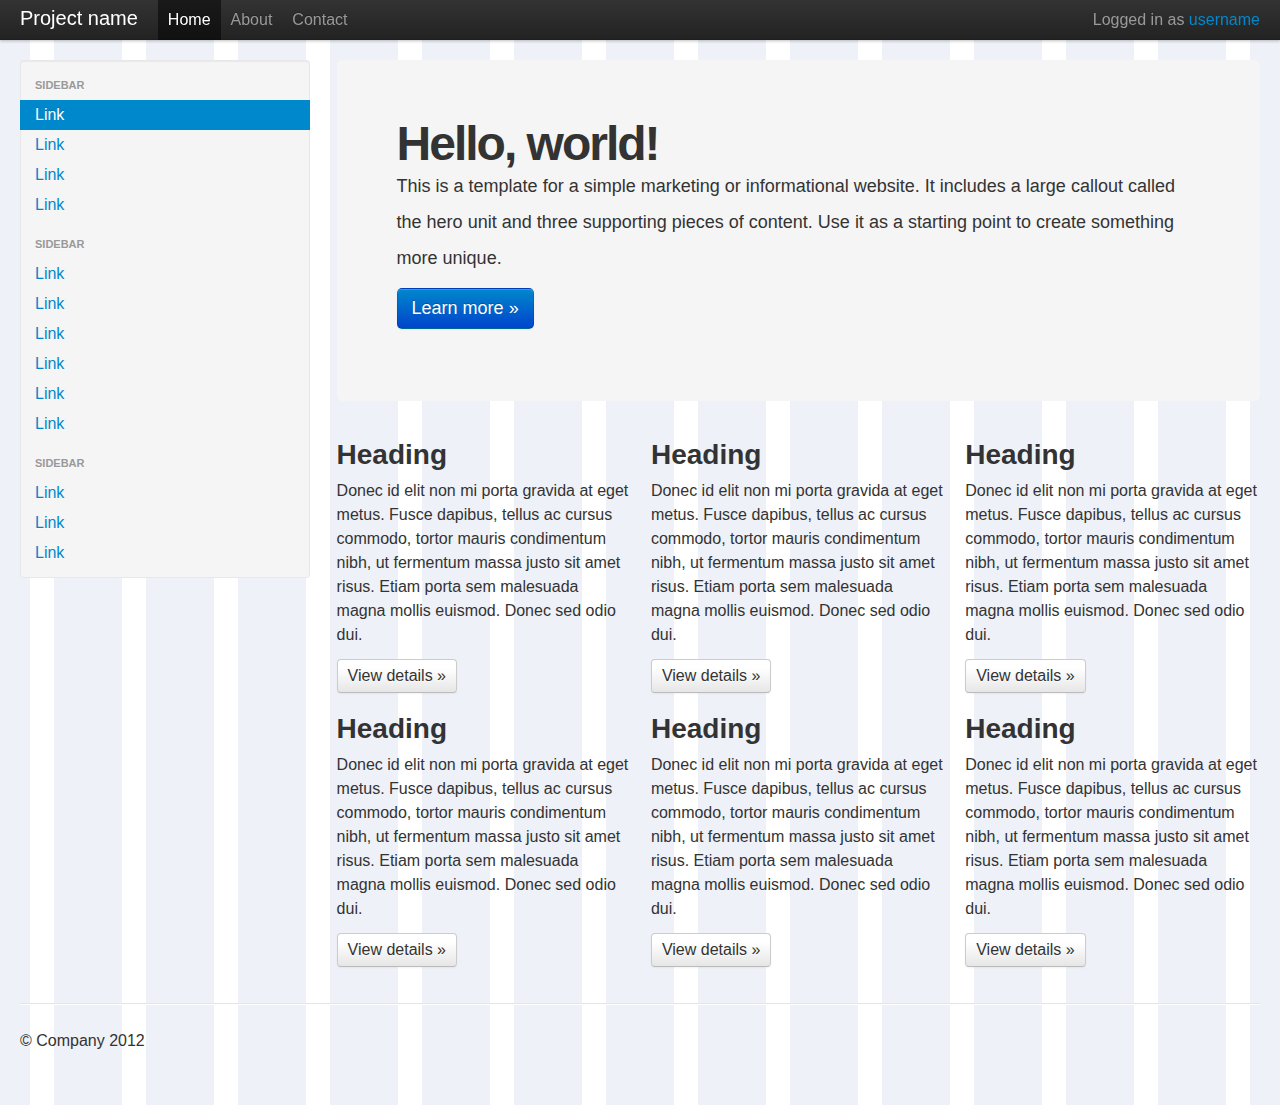
==== layouts/index.html @ b00d4aac "init" ====
<!doctype html>
<html lang="en">
  <head>
    <meta charset="utf-8">
    <title>New Project</title>
    <meta name="description" content="">
    <meta name="author" content="">

    <!--[if lt IE 9]><script src="http://html5shim.googlecode.com/svn/trunk/html5.js"></script><![endif]-->

    <meta name="HandheldFriendly" content="True">
    <meta name="MobileOptimized" content="320">
    <meta name="viewport" content="width=device-width, target-densitydpi=160dpi, initial-scale=1.0">

    <link rel="stylesheet" href="../assets/css/index.css">
    <link rel="stylesheet" media="print" href="css/print.css">

    <!-- For iPhone 4 -->
    <link rel="apple-touch-icon-precomposed" sizes="114x114" href="img/h/apple-touch-icon.png">
    <!-- For iPad 1-->
    <link rel="apple-touch-icon-precomposed" sizes="72x72" href="img/m/apple-touch-icon.png">
    <!-- For iPhone 3G, iPod Touch and Android -->
    <link rel="apple-touch-icon-precomposed" href="img/l/apple-touch-icon-precomposed.png">
    <!-- For Nokia -->
    <link rel="shortcut icon" href="img/l/apple-touch-icon.png">
    <!-- For everything else -->
    <link rel="shortcut icon" href="/favicon.ico">

    <!--iOS. Delete if not required -->
    <meta name="apple-mobile-web-app-capable" content="yes">
    <meta name="apple-mobile-web-app-status-bar-style" content="black-translucent">
    <link rel="apple-touch-startup-image" href="img/splash.png">

    <!--Microsoft. Delete if not required -->
    <meta http-equiv="cleartype" content="on">
    <meta http-equiv="X-UA-Compatible" content="IE=edge,chrome=1">
    <!--[if lt IE 7 ]><script src="//ajax.googleapis.com/ajax/libs/chrome-frame/1.0.2/CFInstall.min.js"></script><script>window.attachEvent("onload",function(){CFInstall.check({mode:"overlay"})})</script><![endif]-->

    <link rel="canonical" href="/">
  </head>

  <body>

    <div class="navbar navbar-fixed-top">
      <div class="navbar-inner">
        <div class="container-fluid">
          <a class="btn btn-navbar" data-toggle="collapse" data-target=".nav-collapse">
            <span class="icon-bar"></span>
            <span class="icon-bar"></span>
            <span class="icon-bar"></span>
          </a>
          <a class="brand" href="#">Project name</a>
          <div class="nav-collapse">
            <ul class="nav">
              <li class="active"><a href="#">Home</a></li>
              <li><a href="#about">About</a></li>
              <li><a href="#contact">Contact</a></li>
            </ul>
            <p class="navbar-text pull-right">Logged in as <a href="#">username</a></p>
          </div><!--/.nav-collapse -->
        </div>
      </div>
    </div>

    <div class="container-fluid">
      <div class="row-fluid">
        <div class="span3">
          <div class="well sidebar-nav">
            <ul class="nav nav-list">
              <li class="nav-header">Sidebar</li>
              <li class="active"><a href="#">Link</a></li>
              <li><a href="#">Link</a></li>
              <li><a href="#">Link</a></li>
              <li><a href="#">Link</a></li>
              <li class="nav-header">Sidebar</li>
              <li><a href="#">Link</a></li>
              <li><a href="#">Link</a></li>
              <li><a href="#">Link</a></li>
              <li><a href="#">Link</a></li>
              <li><a href="#">Link</a></li>
              <li><a href="#">Link</a></li>
              <li class="nav-header">Sidebar</li>
              <li><a href="#">Link</a></li>
              <li><a href="#">Link</a></li>
              <li><a href="#">Link</a></li>
            </ul>
          </div><!--/.well -->
        </div><!--/span-->
        <div class="span9">
          <div class="hero-unit">
            <h1>Hello, world!</h1>
            <p>This is a template for a simple marketing or informational website. It includes a large callout called the hero unit and three supporting pieces of content. Use it as a starting point to create something more unique.</p>
            <p><a class="btn btn-primary btn-large">Learn more &raquo;</a></p>
          </div>
          <div class="row-fluid">
            <div class="span4">
              <h2>Heading</h2>
              <p>Donec id elit non mi porta gravida at eget metus. Fusce dapibus, tellus ac cursus commodo, tortor mauris condimentum nibh, ut fermentum massa justo sit amet risus. Etiam porta sem malesuada magna mollis euismod. Donec sed odio dui. </p>
              <p><a class="btn" href="#">View details &raquo;</a></p>
            </div><!--/span-->
            <div class="span4">
              <h2>Heading</h2>
              <p>Donec id elit non mi porta gravida at eget metus. Fusce dapibus, tellus ac cursus commodo, tortor mauris condimentum nibh, ut fermentum massa justo sit amet risus. Etiam porta sem malesuada magna mollis euismod. Donec sed odio dui. </p>
              <p><a class="btn" href="#">View details &raquo;</a></p>
            </div><!--/span-->
            <div class="span4">
              <h2>Heading</h2>
              <p>Donec id elit non mi porta gravida at eget metus. Fusce dapibus, tellus ac cursus commodo, tortor mauris condimentum nibh, ut fermentum massa justo sit amet risus. Etiam porta sem malesuada magna mollis euismod. Donec sed odio dui. </p>
              <p><a class="btn" href="#">View details &raquo;</a></p>
            </div><!--/span-->
          </div><!--/row-->
          <div class="row-fluid">
            <div class="span4">
              <h2>Heading</h2>
              <p>Donec id elit non mi porta gravida at eget metus. Fusce dapibus, tellus ac cursus commodo, tortor mauris condimentum nibh, ut fermentum massa justo sit amet risus. Etiam porta sem malesuada magna mollis euismod. Donec sed odio dui. </p>
              <p><a class="btn" href="#">View details &raquo;</a></p>
            </div><!--/span-->
            <div class="span4">
              <h2>Heading</h2>
              <p>Donec id elit non mi porta gravida at eget metus. Fusce dapibus, tellus ac cursus commodo, tortor mauris condimentum nibh, ut fermentum massa justo sit amet risus. Etiam porta sem malesuada magna mollis euismod. Donec sed odio dui. </p>
              <p><a class="btn" href="#">View details &raquo;</a></p>
            </div><!--/span-->
            <div class="span4">
              <h2>Heading</h2>
              <p>Donec id elit non mi porta gravida at eget metus. Fusce dapibus, tellus ac cursus commodo, tortor mauris condimentum nibh, ut fermentum massa justo sit amet risus. Etiam porta sem malesuada magna mollis euismod. Donec sed odio dui. </p>
              <p><a class="btn" href="#">View details &raquo;</a></p>
            </div><!--/span-->
          </div><!--/row-->
        </div><!--/span-->
      </div><!--/row-->

      <hr>

      <footer>
        <p>&copy; Company 2012</p>
      </footer>

    </div><!--/.fluid-container-->


    <script src="../assets/js/bootstrap/jquery.js"></script>
    <script src="../assets/js/bootstrap/bootstrap-transition.js"></script>
    <script src="../assets/js/bootstrap/bootstrap-alert.js"></script>
    <script src="../assets/js/bootstrap/bootstrap-modal.js"></script>
    <script src="../assets/js/bootstrap/bootstrap-dropdown.js"></script>
    <script src="../assets/js/bootstrap/bootstrap-scrollspy.js"></script>
    <script src="../assets/js/bootstrap/bootstrap-tab.js"></script>
    <script src="../assets/js/bootstrap/bootstrap-tooltip.js"></script>
    <script src="../assets/js/bootstrap/bootstrap-popover.js"></script>
    <script src="../assets/js/bootstrap/bootstrap-button.js"></script>
    <script src="../assets/js/bootstrap/bootstrap-collapse.js"></script>
    <script src="../assets/js/bootstrap/bootstrap-carousel.js"></script>
    <script src="../assets/js/bootstrap/bootstrap-typeahead.js"></script>

    <script src="../assets/js/plugins.js"></script>
    <script src="../assets/js/script.js"></script>
    <script src="../assets/js/libs/mbp-helper.js"></script>

    <!--[if (lt IE 9) & (!IEMobile)]>
    <script src="../assets/js/libs/imgsizer.js"></script>
    <![endif]-->

    <script>
      // iOS scale bug fix
      MBP.scaleFix();
    </script>

  </body>
</html>
---- assets/css/index.css ----
html,body,div,span,applet,object,iframe,h1,h2,h3,h4,h5,h6,p,blockquote,pre,a,abbr,acronym,address,big,cite,code,del,dfn,em,img,ins,kbd,q,s,samp,small,strike,strong,sub,sup,tt,var,dl,dt,dd,ol,ul,li,fieldset,form,label,legend,table,caption,tbody,tfoot,thead,tr,th,td{margin:0;padding:0;border:0;outline:0;font-weight:inherit;font-style:inherit;font-family:inherit;font-size:100%;vertical-align:baseline}
body{line-height:1;color:#000;background:#fff}
ol,ul{list-style:none}
table{border-collapse:separate;border-spacing:0;vertical-align:middle}
caption,th,td{text-align:left;font-weight:normal;vertical-align:middle}
a img{border:none}
article,aside,canvas,details,figcaption,figure,footer,header,hgroup,menu,nav,section,summary{margin:0;padding:0;border:0;outline:0;display:block}
span.amp{font-family:Baskerville,Palatino,"Book Antiqua",serif;font-style:italic}
.error::-webkit-input-placeholder{color:#f00}
.error:-moz-placeholder{color:#f00}
body{margin:0;font-family:"Helvetica Neue",Helvetica,Arial,sans-serif;font-size:16px;line-height:24px;color:#333;background-color:#fff}
a{color:#08c;text-decoration:none}
a:hover{color:#0074ad;text-decoration:underline}
.row{margin-left:-20px;zoom:1}
.row:before,.row:after{content:"";display:table}
.row:after{clear:both}
[class*="span"]{float:left;margin-left:20px}
.span1{width:60px}
.span2{width:140px}
.span3{width:220px}
.span4{width:300px}
.span5{width:380px}
.span6{width:460px}
.span7{width:540px}
.span8{width:620px}
.span9{width:700px}
.span10{width:780px}
.span11{width:860px}
.span12,.container{width:940px}
.offset1{margin-left:100px}
.offset2{margin-left:180px}
.offset3{margin-left:260px}
.offset4{margin-left:340px}
.offset5{margin-left:420px}
.offset6{margin-left:500px}
.offset7{margin-left:580px}
.offset8{margin-left:660px}
.offset9{margin-left:740px}
.offset10{margin-left:820px}
.offset11{margin-left:900px}
.row-fluid{width:100%;zoom:1;}
.row-fluid:before,.row-fluid:after{content:"";display:table}
.row-fluid:after{clear:both}
.row-fluid > [class*="span"]{float:left;margin-left:2.127659574%}
.row-fluid > [class*="span"]:first-child{margin-left:0}
.row-fluid .span1{width:6.382978723%}
.row-fluid .span2{width:14.89361702%}
.row-fluid .span3{width:23.404255317%}
.row-fluid .span4{width:31.914893614%}
.row-fluid .span5{width:40.425531911%}
.row-fluid .span6{width:48.93617020799999%}
.row-fluid .span7{width:57.446808505%}
.row-fluid .span8{width:65.95744680199999%}
.row-fluid .span9{width:74.468085099%}
.row-fluid .span10{width:82.97872339599999%}
.row-fluid .span11{width:91.489361693%}
.row-fluid .span12{width:99.99999998999999%}
.container{width:940px;margin-left:auto;margin-right:auto;zoom:1}
.container:before,.container:after{content:"";display:table}
.container:after{clear:both}
.container-fluid{padding-left:20px;padding-right:20px;zoom:1}
.container-fluid:before,.container-fluid:after{content:"";display:table}
.container-fluid:after{clear:both}
p{margin:0 0 12px;font-family:"Helvetica Neue",Helvetica,Arial,sans-serif;font-size:16px;line-height:24px;}
p small{font-size:14px;color:#999}
.lead{margin-bottom:24px;font-size:20px;font-weight:200;line-height:36px}
h1,h2,h3,h4,h5,h6{font-weight:bold;color:#333;text-rendering:optimizelegibility;}
h1 small,h2 small,h3 small,h4 small,h5 small,h6 small{font-weight:normal;color:#999}
h1{font-size:2em;line-height:48px;}
h1 small{font-size:1.75em}
h2{font-size:1.75em;line-height:48px;}
h2 small{font-size:1.5em}
h3{line-height:36px;font-size:1.5em;}
h3 small{font-size:1.25em}
h4,h5,h6{line-height:24px}
h4{font-size:1.25em;}
h4 small{font-size:1em}
h5{font-size:1em}
h6{font-size:.75em;color:#999;text-transform:uppercase}
.page-header{padding-bottom:23px;margin:24px 0;border-bottom:1px solid #eee}
.page-header h1{line-height:1}
ul,ol{padding:0;margin:0 0 24px/2 25px}
ul ul,ul ol,ol ol,ol ul{margin-bottom:0}
ul{list-style:disc}
ol{list-style:decimal}
li{line-height:24px}
ul.unstyled{margin-left:0;list-style:none}
dl{margin-bottom:24px}
dt,dd{line-height:24px}
dt{font-weight:bold}
dd{margin-left:24px/2}
hr{margin:24px 0;border:0;border-top:1px solid #e5e5e5;border-bottom:1px solid #fff}
strong{font-weight:bold}
em{font-style:italic}
.muted{color:#999}
abbr{font-size:90%;text-transform:uppercase;border-bottom:1px dotted #ddd;cursor:help}
blockquote{padding:0 0 0 15px;margin:0 0 24px;border-left:5px solid #eee;}
blockquote p{margin-bottom:0;font-size:16px;font-weight:300;line-height:30px}
blockquote small{display:block;line-height:24px;color:#999;}
blockquote small:before{content:'\2014 \00A0'}
blockquote.pull-right{float:right;padding-left:0;padding-right:15px;border-left:0;border-right:5px solid #eee;}
blockquote.pull-right p,blockquote.pull-right small{text-align:right}
q:before,q:after,blockquote:before,blockquote:after{content:""}
address{display:block;margin-bottom:24px;line-height:24px;font-style:normal}
small{font-size:100%}
cite{font-style:normal}
code,pre{padding:0 3px 2px;font-family:monospace;font-size:15px;color:#333;-webkit-border-radius:3px;-moz-border-radius:3px;border-radius:3px}
code{padding:3px 4px;color:#d14;background-color:#f7f7f9;border:1px solid #e1e1e8}
pre{display:block;padding:23px/2;margin:0 0 24px/2;font-size:12px;line-height:24px;background-color:#f5f5f5;border:1px solid #ccc;border:1px solid rgba(0,0,0,0.15);-webkit-border-radius:4px;-moz-border-radius:4px;border-radius:4px;white-space:pre;white-space:pre-wrap;word-break:break-all;}
pre.prettyprint{margin-bottom:24px}
pre code{padding:0;background-color:transparent}
form{margin:0 0 24px}
fieldset{padding:0;margin:0;border:0}
legend{display:block;width:100%;padding:0;margin-bottom:36px;font-size:24px;line-height:48px;color:#333;border:0;border-bottom:1px solid #eee}
label{display:block;margin-bottom:5px;color:#333}
input,textarea,select,.uneditable-input{display:inline-block;width:210px;height:24px;padding:4px;margin-bottom:9px;font-size:16px;line-height:24px;color:#555;border:1px solid #ccc;-webkit-border-radius:3px;-moz-border-radius:3px;border-radius:3px}
.uneditable-textarea{width:auto;height:auto}
label input,label textarea,label select{display:block}
input[type="image"],input[type="checkbox"],input[type="radio"]{width:auto;height:auto;padding:0;margin:3px 0;*margin-top:0;line-height:normal;border:0;cursor:pointer;-webkit-border-radius:0;-moz-border-radius:0;border-radius:0}
input[type="file"]{padding:initial;line-height:initial;border:initial;background-color:#fff;background-color:initial;-webkit-box-shadow:none;-moz-box-shadow:none;box-shadow:none}
input[type="button"],input[type="reset"],input[type="submit"]{width:auto;height:auto}
select,input[type="file"]{height:28px;*margin-top:4px;line-height:28px}
select{width:220px;background-color:#fff}
select[multiple],select[size]{height:auto}
input[type="image"]{-webkit-box-shadow:none;-moz-box-shadow:none;box-shadow:none}
textarea{height:auto}
input[type="hidden"]{display:none}
.radio,.checkbox{padding-left:18px}
.radio input[type="radio"],.checkbox input[type="checkbox"]{float:left;margin-left:-18px}
.controls > .radio:first-child,.controls > .checkbox:first-child{padding-top:5px}
.radio.inline,.checkbox.inline{display:inline-block;margin-bottom:0;vertical-align:middle}
.radio.inline + .radio.inline,.checkbox.inline + .checkbox.inline{margin-left:10px}
.controls > .radio.inline:first-child,.controls > .checkbox.inline:first-child{padding-top:0}
input,textarea{-webkit-box-shadow:inset 0 1px 1px rgba(0,0,0,0.07);-moz-box-shadow:inset 0 1px 1px rgba(0,0,0,0.07);box-shadow:inset 0 1px 1px rgba(0,0,0,0.07);-webkit-transition:border linear .2s,box-shadow linear .2s;-moz-transition:border linear .2s,box-shadow linear .2s;transition:border linear .2s,box-shadow linear .2s}
input:focus,textarea:focus{border-color:rgba(82,168,236,0.80);-webkit-box-shadow:inset 0 1px 1px rgba(0,0,0,0.07),0 0 8px rgba(82,168,236,0.60);-moz-box-shadow:inset 0 1px 1px rgba(0,0,0,0.07),0 0 8px rgba(82,168,236,0.60);box-shadow:inset 0 1px 1px rgba(0,0,0,0.07),0 0 8px rgba(82,168,236,0.60);outline:0;outline:thin dotted 9;}
input[type="file"]:focus,input[type="checkbox"]:focus,select:focus{-webkit-box-shadow:none;-moz-box-shadow:none;box-shadow:none;outline:thin dotted;outline:5px auto -webkit-focus-ring-color;outline-offset:-2px}
.input-mini{width:60px}
.input-small{width:90px}
.input-medium{width:150px}
.input-large{width:210px}
.input-xlarge{width:270px}
.input-xxlarge{width:530px}
input[class*="span"],select[class*="span"],textarea[class*="span"],.uneditable-input{float:none;margin-left:0}
input.span1,textarea.span1,.uneditable-input.span1{width:50px}
input.span2,textarea.span2,.uneditable-input.span2{width:130px}
input.span3,textarea.span3,.uneditable-input.span3{width:210px}
input.span4,textarea.span4,.uneditable-input.span4{width:290px}
input.span5,textarea.span5,.uneditable-input.span5{width:370px}
input.span6,textarea.span6,.uneditable-input.span6{width:450px}
input.span7,textarea.span7,.uneditable-input.span7{width:530px}
input.span8,textarea.span8,.uneditable-input.span8{width:610px}
input.span9,textarea.span9,.uneditable-input.span9{width:690px}
input.span10,textarea.span10,.uneditable-input.span10{width:770px}
input.span11,textarea.span11,.uneditable-input.span11{width:850px}
input.span12,textarea.span12,.uneditable-input.span12{width:930px}
input[disabled],select[disabled],textarea[disabled],input[readonly],select[readonly],textarea[readonly]{background-color:#f5f5f5;border-color:#ddd;cursor:not-allowed}
.control-group.warning > label,.control-group.warning .help-block,.control-group.warning .help-inline{color:#c09853}
.control-group.warning input,.control-group.warning select,.control-group.warning textarea{color:#c09853;border-color:#c09853;}
.control-group.warning input:focus,.control-group.warning select:focus,.control-group.warning textarea:focus{border-color:#b58b42;-webkit-box-shadow:0 0 6px #cdad75;-moz-box-shadow:0 0 6px #cdad75;box-shadow:0 0 6px #cdad75}
.control-group.warning .input-prepend .add-on,.control-group.warning .input-append .add-on{color:#c09853;background-color:#fcf8e3;border-color:#c09853}
.control-group.error > label,.control-group.error .help-block,.control-group.error .help-inline{color:#b94a48}
.control-group.error input,.control-group.error select,.control-group.error textarea{color:#b94a48;border-color:#b94a48;}
.control-group.error input:focus,.control-group.error select:focus,.control-group.error textarea:focus{border-color:#a74240;-webkit-box-shadow:0 0 6px #c76e6d;-moz-box-shadow:0 0 6px #c76e6d;box-shadow:0 0 6px #c76e6d}
.control-group.error .input-prepend .add-on,.control-group.error .input-append .add-on{color:#b94a48;background-color:#f2dede;border-color:#b94a48}
.control-group.success > label,.control-group.success .help-block,.control-group.success .help-inline{color:#468847}
.control-group.success input,.control-group.success select,.control-group.success textarea{color:#468847;border-color:#468847;}
.control-group.success input:focus,.control-group.success select:focus,.control-group.success textarea:focus{border-color:#3f7a40;-webkit-box-shadow:0 0 6px #5eac60;-moz-box-shadow:0 0 6px #5eac60;box-shadow:0 0 6px #5eac60}
.control-group.success .input-prepend .add-on,.control-group.success .input-append .add-on{color:#468847;background-color:#dff0d8;border-color:#468847}
input:focus:required:invalid,textarea:focus:required:invalid,select:focus:required:invalid{color:#b94a48;border-color:#ee5f5b;}
input:focus:required:invalid:focus,textarea:focus:required:invalid:focus,select:focus:required:invalid:focus{border-color:#eb423d;-webkit-box-shadow:0 0 6px #f17f7c;-moz-box-shadow:0 0 6px #f17f7c;box-shadow:0 0 6px #f17f7c}
.form-actions{padding:23px 20px 24px;margin-top:24px;margin-bottom:24px;background-color:#f5f5f5;border-top:1px solid #ddd}
.uneditable-input{display:block;background-color:#fff;border-color:#eee;-webkit-box-shadow:inset 0 1px 2px rgba(0,0,0,0.03);-moz-box-shadow:inset 0 1px 2px rgba(0,0,0,0.03);box-shadow:inset 0 1px 2px rgba(0,0,0,0.03);cursor:not-allowed}
:-moz-placeholder{color:#999}
::-webkit-input-placeholder{color:#999}
.help-block{margin-top:5px;margin-bottom:0;color:#999}
.help-inline{display:inline-block;*display:inline;*zoom:1;margin-bottom:9px;vertical-align:middle;padding-left:5px}
.input-prepend,.input-append{margin-bottom:5px;zoom:1;}
.input-prepend:before,.input-append:before,.input-prepend:after,.input-append:after{content:"";display:table}
.input-prepend:after,.input-append:after{clear:both}
.input-prepend input,.input-append input,.input-prepend .uneditable-input,.input-append .uneditable-input{-webkit-border-radius:0 3px 3px 0;-moz-border-radius:0 3px 3px 0;border-radius:0 3px 3px 0;}
.input-prepend input:focus,.input-append input:focus,.input-prepend .uneditable-input:focus,.input-append .uneditable-input:focus{position:relative;z-index:2}
.input-prepend .uneditable-input,.input-append .uneditable-input{border-left-color:#ccc}
.input-prepend .add-on,.input-append .add-on{float:left;display:block;width:auto;min-width:16px;height:24px;margin-right:-1px;padding:4px 5px;font-weight:normal;line-height:24px;color:#999;text-align:center;text-shadow:0 1px 0 #fff;background-color:#f5f5f5;border:1px solid #ccc;-webkit-border-radius:3px 0 0 3px;-moz-border-radius:3px 0 0 3px;border-radius:3px 0 0 3px}
.input-prepend .active,.input-append .active{background-color:#a9dba9;border-color:#46a546}
.input-prepend .add-on{*margin-top:1px;}
.input-append input,.input-append .uneditable-input{float:left;-webkit-border-radius:3px 0 0 3px;-moz-border-radius:3px 0 0 3px;border-radius:3px 0 0 3px}
.input-append .uneditable-input{border-right-color:#ccc}
.input-append .add-on{margin-right:0;margin-left:-1px;-webkit-border-radius:0 3px 3px 0;-moz-border-radius:0 3px 3px 0;border-radius:0 3px 3px 0}
.input-append input:first-child{*margin-left:-160px;}
.input-append input:first-child+.add-on{*margin-left:-21px}
.search-query{padding-left:14px;padding-right:14px;margin-bottom:0;-webkit-border-radius:14px;-moz-border-radius:14px;border-radius:14px}
.form-search input,.form-inline input,.form-horizontal input,.form-search textarea,.form-inline textarea,.form-horizontal textarea,.form-search select,.form-inline select,.form-horizontal select,.form-search .help-inline,.form-inline .help-inline,.form-horizontal .help-inline,.form-search .uneditable-input,.form-inline .uneditable-input,.form-horizontal .uneditable-input{display:inline-block;margin-bottom:0}
.form-search label,.form-inline label,.form-search .input-append,.form-inline .input-append,.form-search .input-prepend,.form-inline .input-prepend{display:inline-block}
.form-search .input-append .add-on,.form-inline .input-prepend .add-on,.form-search .input-append .add-on,.form-inline .input-prepend .add-on{vertical-align:middle}
.control-group{margin-bottom:24px/2}
.form-horizontal legend + .control-group{margin-top:24px;-webkit-margin-top-collapse:separate}
.form-horizontal .control-group{margin-bottom:24px;zoom:1}
.form-horizontal .control-group:before,.form-horizontal .control-group:after{content:"";display:table}
.form-horizontal .control-group:after{clear:both}
.form-horizontal .control-group > label{float:left;width:140px;padding-top:5px;text-align:right}
.form-horizontal .controls{margin-left:160px}
.form-horizontal .form-actions{padding-left:160px}
table{max-width:100%;border-collapse:collapse;border-spacing:0}
.table{width:100%;margin-bottom:24px;}
.table th,.table td{padding:8px;line-height:24px;text-align:left;border-top:1px solid #ddd}
.table th{font-weight:bold;vertical-align:bottom}
.table td{vertical-align:top}
.table thead:first-child tr th,.table thead:first-child tr td{border-top:0}
.table tbody + tbody{border-top:2px solid #ddd}
.table-condensed th,.table-condensed td{padding:4px 5px}
.table-bordered{border:1px solid #ddd;border-collapse:separate;*border-collapse:collapsed;-webkit-border-radius:4px;-moz-border-radius:4px;border-radius:4px;}
.table-bordered th + th,.table-bordered td + td,.table-bordered th + td,.table-bordered td + th{border-left:1px solid #ddd}
.table-bordered thead:first-child tr:first-child th,.table-bordered tbody:first-child tr:first-child th,.table-bordered tbody:first-child tr:first-child td{border-top:0}
.table-bordered thead:first-child tr:first-child th:first-child,.table-bordered tbody:first-child tr:first-child td:first-child{-webkit-border-radius:4px 0 0 0;-moz-border-radius:4px 0 0 0;border-radius:4px 0 0 0}
.table-bordered thead:first-child tr:first-child th:last-child,.table-bordered tbody:first-child tr:first-child td:last-child{-webkit-border-radius:0 4px 0 0;-moz-border-radius:0 4px 0 0;border-radius:0 4px 0 0}
.table-bordered thead:last-child tr:last-child th:first-child,.table-bordered tbody:last-child tr:last-child td:first-child{-webkit-border-radius:0 0 0 4px;-moz-border-radius:0 0 0 4px;border-radius:0 0 0 4px}
.table-bordered thead:last-child tr:last-child th:last-child,.table-bordered tbody:last-child tr:last-child td:last-child{-webkit-border-radius:0 0 4px 0;-moz-border-radius:0 0 4px 0;border-radius:0 0 4px 0}
.table-striped tbody tr:nth-child(odd) td,.table-striped tbody tr:nth-child(odd) th{background-color:#f9f9f9}
table .span1{float:none;width:44px;margin-left:0}
table .span2{float:none;width:124px;margin-left:0}
table .span3{float:none;width:204px;margin-left:0}
table .span4{float:none;width:284px;margin-left:0}
table .span5{float:none;width:364px;margin-left:0}
table .span6{float:none;width:444px;margin-left:0}
table .span7{float:none;width:524px;margin-left:0}
table .span8{float:none;width:604px;margin-left:0}
table .span9{float:none;width:684px;margin-left:0}
table .span10{float:none;width:764px;margin-left:0}
table .span11{float:none;width:844px;margin-left:0}
table .span12{float:none;width:924px;margin-left:0}
[class^="icon-"]{display:inline-block;width:14px;height:14px;vertical-align:text-top;background-image:url("../img/glyphicons-halflings.png");background-position:14px 14px;background-repeat:no-repeat;*margin-right:.3em;}
[class^="icon-"]:last-child{*margin-left:0}
.icon-white{background-image:url("../img/glyphicons-halflings-white.png")}
.icon-glass{background-position:0 0}
.icon-music{background-position:-24px 0}
.icon-search{background-position:-48px 0}
.icon-envelope{background-position:-72px 0}
.icon-heart{background-position:-96px 0}
.icon-star{background-position:-120px 0}
.icon-star-empty{background-position:-144px 0}
.icon-user{background-position:-168px 0}
.icon-film{background-position:-192px 0}
.icon-th-large{background-position:-216px 0}
.icon-th{background-position:-240px 0}
.icon-th-list{background-position:-264px 0}
.icon-ok{background-position:-288px 0}
.icon-remove{background-position:-312px 0}
.icon-zoom-in{background-position:-336px 0}
.icon-zoom-out{background-position:-360px 0}
.icon-off{background-position:-384px 0}
.icon-signal{background-position:-408px 0}
.icon-cog{background-position:-432px 0}
.icon-trash{background-position:-456px 0}
.icon-home{background-position:0 -24px}
.icon-file{background-position:-24px -24px}
.icon-time{background-position:-48px -24px}
.icon-road{background-position:-72px -24px}
.icon-download-alt{background-position:-96px -24px}
.icon-download{background-position:-120px -24px}
.icon-upload{background-position:-144px -24px}
.icon-inbox{background-position:-168px -24px}
.icon-play-circle{background-position:-192px -24px}
.icon-repeat{background-position:-216px -24px}
.icon-refresh{background-position:-240px -24px}
.icon-list-alt{background-position:-264px -24px}
.icon-lock{background-position:-287px -24px}
.icon-flag{background-position:-312px -24px}
.icon-headphones{background-position:-336px -24px}
.icon-volume-off{background-position:-360px -24px}
.icon-volume-down{background-position:-384px -24px}
.icon-volume-up{background-position:-408px -24px}
.icon-qrcode{background-position:-432px -24px}
.icon-barcode{background-position:-456px -24px}
.icon-tag{background-position:0 -48px}
.icon-tags{background-position:-25px -48px}
.icon-book{background-position:-48px -48px}
.icon-bookmark{background-position:-72px -48px}
.icon-print{background-position:-96px -48px}
.icon-camera{background-position:-120px -48px}
.icon-font{background-position:-144px -48px}
.icon-bold{background-position:-167px -48px}
.icon-italic{background-position:-192px -48px}
.icon-text-height{background-position:-216px -48px}
.icon-text-width{background-position:-240px -48px}
.icon-align-left{background-position:-264px -48px}
.icon-align-center{background-position:-288px -48px}
.icon-align-right{background-position:-312px -48px}
.icon-align-justify{background-position:-336px -48px}
.icon-list{background-position:-360px -48px}
.icon-indent-left{background-position:-384px -48px}
.icon-indent-right{background-position:-408px -48px}
.icon-facetime-video{background-position:-432px -48px}
.icon-picture{background-position:-456px -48px}
.icon-pencil{background-position:0 -72px}
.icon-map-marker{background-position:-24px -72px}
.icon-adjust{background-position:-48px -72px}
.icon-tint{background-position:-72px -72px}
.icon-edit{background-position:-96px -72px}
.icon-share{background-position:-120px -72px}
.icon-check{background-position:-144px -72px}
.icon-move{background-position:-168px -72px}
.icon-step-backward{background-position:-192px -72px}
.icon-fast-backward{background-position:-216px -72px}
.icon-backward{background-position:-240px -72px}
.icon-play{background-position:-264px -72px}
.icon-pause{background-position:-288px -72px}
.icon-stop{background-position:-312px -72px}
.icon-forward{background-position:-336px -72px}
.icon-fast-forward{background-position:-360px -72px}
.icon-step-forward{background-position:-384px -72px}
.icon-eject{background-position:-408px -72px}
.icon-chevron-left{background-position:-432px -72px}
.icon-chevron-right{background-position:-456px -72px}
.icon-plus-sign{background-position:0 -96px}
.icon-minus-sign{background-position:-24px -96px}
.icon-remove-sign{background-position:-48px -96px}
.icon-ok-sign{background-position:-72px -96px}
.icon-question-sign{background-position:-96px -96px}
.icon-info-sign{background-position:-120px -96px}
.icon-screenshot{background-position:-144px -96px}
.icon-remove-circle{background-position:-168px -96px}
.icon-ok-circle{background-position:-192px -96px}
.icon-ban-circle{background-position:-216px -96px}
.icon-arrow-left{background-position:-240px -96px}
.icon-arrow-right{background-position:-264px -96px}
.icon-arrow-up{background-position:-289px -96px}
.icon-arrow-down{background-position:-312px -96px}
.icon-share-alt{background-position:-336px -96px}
.icon-resize-full{background-position:-360px -96px}
.icon-resize-small{background-position:-384px -96px}
.icon-plus{background-position:-408px -96px}
.icon-minus{background-position:-433px -96px}
.icon-asterisk{background-position:-456px -96px}
.icon-exclamation-sign{background-position:0 -120px}
.icon-gift{background-position:-24px -120px}
.icon-leaf{background-position:-48px -120px}
.icon-fire{background-position:-72px -120px}
.icon-eye-open{background-position:-96px -120px}
.icon-eye-close{background-position:-120px -120px}
.icon-warning-sign{background-position:-144px -120px}
.icon-plane{background-position:-168px -120px}
.icon-calendar{background-position:-192px -120px}
.icon-random{background-position:-216px -120px}
.icon-comment{background-position:-240px -120px}
.icon-magnet{background-position:-264px -120px}
.icon-chevron-up{background-position:-288px -120px}
.icon-chevron-down{background-position:-313px -119px}
.icon-retweet{background-position:-336px -120px}
.icon-shopping-cart{background-position:-360px -120px}
.icon-folder-close{background-position:-384px -120px}
.icon-folder-open{background-position:-408px -120px}
.icon-resize-vertical{background-position:-432px -119px}
.icon-resize-horizontal{background-position:-456px -118px}
.dropdown{position:relative}
.dropdown-toggle{*margin-bottom:-3px}
.dropdown-toggle:active,.open .dropdown-toggle{outline:0}
.caret{display:inline-block;width:0;height:0;text-indent:-99999px;*text-indent:0;vertical-align:top;border-left:4px solid transparent;border-right:4px solid transparent;border-top:4px solid #000;opacity:.3;filter:progid:DXImageTransform.Microsoft.Alpha(Opacity=30);content:"\2193"}
.dropdown .caret{margin-top:8px;margin-left:2px}
.dropdown:hover .caret,.open.dropdown .caret{opacity:1;filter:progid:DXImageTransform.Microsoft.Alpha(Opacity=100)}
.dropdown-menu{position:absolute;top:100%;left:0;z-index:1000;float:left;display:none;min-width:160px;max-width:220px;_width:160px;padding:4px 0;margin:0;list-style:none;background-color:#fff;border-color:#ccc;border-color:rgba(0,0,0,0.20);border-style:solid;border-width:1px;-webkit-border-radius:0 0 5px 5px;-moz-border-radius:0 0 5px 5px;border-radius:0 0 5px 5px;-webkit-box-shadow:0 5px 10px rgba(0,0,0,0.20);-moz-box-shadow:0 5px 10px rgba(0,0,0,0.20);box-shadow:0 5px 10px rgba(0,0,0,0.20);-webkit-background-clip:padding-box;-moz-background-clip:padding;background-clip:padding-box;*border-right-width:2px;*border-bottom-width:2px;}
.dropdown-menu.bottom-up{top:auto;bottom:100%;margin-bottom:2px}
.dropdown-menu .divider{height:1px;margin:5px 1px;overflow:hidden;background-color:#e5e5e5;border-bottom:1px solid #fff;*width:100%;*margin:-5px 0 5px}
.dropdown-menu a{display:block;padding:3px 15px;clear:both;font-weight:normal;line-height:18px;color:#555;white-space:nowrap}
.dropdown-menu li > a:hover,.dropdown-menu .active > a,.dropdown-menu .active > a:hover{color:#fff;text-decoration:none;background-color:#08c}
.dropdown.open{*z-index:1000;}
.dropdown.open .dropdown-toggle{color:#fff;background:#ccc;background:rgba(0,0,0,0.30)}
.dropdown.open .dropdown-menu{display:block}
.typeahead{margin-top:2px;-webkit-border-radius:4px;-moz-border-radius:4px;border-radius:4px}
.well{min-height:20px;padding:19px;margin-bottom:20px;background-color:#f5f5f5;border:1px solid #eee;border:1px solid rgba(0,0,0,0.05);-webkit-border-radius:4px;-moz-border-radius:4px;border-radius:4px;-webkit-box-shadow:inset 0 1px 1px rgba(0,0,0,0.05);-moz-box-shadow:inset 0 1px 1px rgba(0,0,0,0.05);box-shadow:inset 0 1px 1px rgba(0,0,0,0.05);}
.well blockquote{border-color:#ddd;border-color:rgba(0,0,0,0.15)}
.fade{-webkit-transition:opacity .15s linear;-moz-transition:opacity .15s linear;transition:opacity .15s linear;opacity:0;filter:progid:DXImageTransform.Microsoft.Alpha(Opacity=0);}
.fade.in{opacity:1;filter:progid:DXImageTransform.Microsoft.Alpha(Opacity=100)}
.collapse{-webkit-transition:height .35s ease;-moz-transition:height .35s ease;transition:height .35s ease;position:relative;overflow:hidden;height:0;}
.collapse.in{height:auto}
.close{float:right;font-size:20px;font-weight:bold;line-height:24px;color:#000;text-shadow:0 1px 0 #fff;opacity:.2;filter:progid:DXImageTransform.Microsoft.Alpha(Opacity=20);}
.close:hover{color:#000;text-decoration:none;opacity:.4;filter:progid:DXImageTransform.Microsoft.Alpha(Opacity=40);cursor:pointer}
.btn{display:inline-block;padding:4px 10px 4px;font-size:16px;line-height:24px;color:#333;text-align:center;text-shadow:0 1px 1px rgba(255,255,255,0.75);background:-webkit-gradient(linear, left top, left bottom, color-stop(0, #fff), color-stop(0.25, #fff), color-stop(1, #e6e6e6));background:-webkit-linear-gradient(top, #fff 0%, #fff 25%, #e6e6e6 100%);background:-moz-linear-gradient(top, #fff 0%, #fff 25%, #e6e6e6 100%);background:linear-gradient(top, #fff 0%, #fff 25%, #e6e6e6 100%);border:1px solid #ccc;border-bottom-color:#bbb;-webkit-border-radius:4px;-moz-border-radius:4px;border-radius:4px;-webkit-box-shadow:inset 0 1px 0 rgba(255,255,255,0.20),0 1px 2px rgba(0,0,0,0.05);-moz-box-shadow:inset 0 1px 0 rgba(255,255,255,0.20),0 1px 2px rgba(0,0,0,0.05);box-shadow:inset 0 1px 0 rgba(255,255,255,0.20),0 1px 2px rgba(0,0,0,0.05);cursor:pointer;*margin-left:.3em;}
.btn:first-child{*margin-left:0}
.btn:hover{color:#333;text-decoration:none;background-color:#e6e6e6;background-position:0 -15px;-webkit-transition:background-position .1s linear;-moz-transition:background-position .1s linear;transition:background-position .1s linear}
.btn:focus{outline:thin dotted;outline:5px auto -webkit-focus-ring-color;outline-offset:-2px}
.btn.active,.btn:active{background-image:none;-webkit-box-shadow:inset 0 2px 4px rgba(0,0,0,0.15),0 1px 2px rgba(0,0,0,0.05);-moz-box-shadow:inset 0 2px 4px rgba(0,0,0,0.15),0 1px 2px rgba(0,0,0,0.05);box-shadow:inset 0 2px 4px rgba(0,0,0,0.15),0 1px 2px rgba(0,0,0,0.05);background-color:#e6e6e6;background-color:#d9d9d9 e("\9");color:rgba(0,0,0,0.50);outline:0}
.btn.disabled,.btn[disabled]{cursor:default;background-image:none;background-color:#e6e6e6;opacity:.65;filter:progid:DXImageTransform.Microsoft.Alpha(Opacity=65);-webkit-box-shadow:none;-moz-box-shadow:none;box-shadow:none}
.btn-large{padding:9px 14px;font-size:18px;line-height:normal;-webkit-border-radius:5px;-moz-border-radius:5px;border-radius:5px}
.btn-large .icon{margin-top:1px}
.btn-small{padding:5px 9px;font-size:14px;line-height:22px}
.btn-small .icon{margin-top:-1px}
.btn-primary,.btn-primary:hover,.btn-warning,.btn-warning:hover,.btn-danger,.btn-danger:hover,.btn-success,.btn-success:hover,.btn-info,.btn-info:hover{text-shadow:0 -1px 0 rgba(0,0,0,0.25);color:#fff}
.btn-primary.active,.btn-warning.active,.btn-danger.active,.btn-success.active,.btn-info.active{color:rgba(255,255,255,0.75)}
.btn-primary{background:-webkit-gradient(linear, left top, left bottom, color-stop(0, #08c), color-stop(1, #04c));background:-webkit-linear-gradient(top, #08c 0%, #04c 100%);background:-moz-linear-gradient(top, #08c 0%, #04c 100%);background:linear-gradient(top, #08c 0%, #04c 100%);border-color:#04c #04c #003aad;border-color:rgba(0,0,0,0.10) rgba(0,0,0,0.10) rgba(0,0,0,0.25);filter:"progid:DXImageTransform.Microsoft.gradient(enabled = false)";}
.btn-primary:hover,.btn-primary:active,.btn-primary.active,.btn-primary.disabled,.btn-primary[disabled]{background-color:#04c}
.btn-primary:active,.btn-primary.active{background-color:#003db8 e("\9")}
.btn-warning{background:-webkit-gradient(linear, left top, left bottom, color-stop(0, #faa42b), color-stop(1, #f89406));background:-webkit-linear-gradient(top, #faa42b 0%, #f89406 100%);background:-moz-linear-gradient(top, #faa42b 0%, #f89406 100%);background:linear-gradient(top, #faa42b 0%, #f89406 100%);border-color:#f89406 #f89406 #d37e05;border-color:rgba(0,0,0,0.10) rgba(0,0,0,0.10) rgba(0,0,0,0.25);filter:"progid:DXImageTransform.Microsoft.gradient(enabled = false)";}
.btn-warning:hover,.btn-warning:active,.btn-warning.active,.btn-warning.disabled,.btn-warning[disabled]{background-color:#f89406}
.btn-warning:active,.btn-warning.active{background-color:#df8505 e("\9")}
.btn-danger{background:-webkit-gradient(linear, left top, left bottom, color-stop(0, #ee5f5b), color-stop(1, #bd362f));background:-webkit-linear-gradient(top, #ee5f5b 0%, #bd362f 100%);background:-moz-linear-gradient(top, #ee5f5b 0%, #bd362f 100%);background:linear-gradient(top, #ee5f5b 0%, #bd362f 100%);border-color:#bd362f #bd362f #a12e28;border-color:rgba(0,0,0,0.10) rgba(0,0,0,0.10) rgba(0,0,0,0.25);filter:"progid:DXImageTransform.Microsoft.gradient(enabled = false)";}
.btn-danger:hover,.btn-danger:active,.btn-danger.active,.btn-danger.disabled,.btn-danger[disabled]{background-color:#bd362f}
.btn-danger:active,.btn-danger.active{background-color:#aa312a e("\9")}
.btn-success{background:-webkit-gradient(linear, left top, left bottom, color-stop(0, #62c462), color-stop(1, #51a351));background:-webkit-linear-gradient(top, #62c462 0%, #51a351 100%);background:-moz-linear-gradient(top, #62c462 0%, #51a351 100%);background:linear-gradient(top, #62c462 0%, #51a351 100%);border-color:#51a351 #51a351 #458b45;border-color:rgba(0,0,0,0.10) rgba(0,0,0,0.10) rgba(0,0,0,0.25);filter:"progid:DXImageTransform.Microsoft.gradient(enabled = false)";}
.btn-success:hover,.btn-success:active,.btn-success.active,.btn-success.disabled,.btn-success[disabled]{background-color:#51a351}
.btn-success:active,.btn-success.active{background-color:#499349 e("\9")}
.btn-info{background:-webkit-gradient(linear, left top, left bottom, color-stop(0, #5bc0de), color-stop(1, #2f96b4));background:-webkit-linear-gradient(top, #5bc0de 0%, #2f96b4 100%);background:-moz-linear-gradient(top, #5bc0de 0%, #2f96b4 100%);background:linear-gradient(top, #5bc0de 0%, #2f96b4 100%);border-color:#2f96b4 #2f96b4 #287f99;border-color:rgba(0,0,0,0.10) rgba(0,0,0,0.10) rgba(0,0,0,0.25);filter:"progid:DXImageTransform.Microsoft.gradient(enabled = false)";}
.btn-info:hover,.btn-info:active,.btn-info.active,.btn-info.disabled,.btn-info[disabled]{background-color:#2f96b4}
.btn-info:active,.btn-info.active{background-color:#2a87a2 e("\9")}
button.btn,input[type="submit"].btn{*padding-top:2px;*padding-bottom:2px;}
button.btn::-moz-focus-inner,input[type="submit"].btn::-moz-focus-inner,button.btn padding: 0,input[type="submit"].btn padding: 0{border:0}
button.btn.large,input[type="submit"].btn.large{*padding-top:7px;*padding-bottom:7px}
button.btn.small,input[type="submit"].btn.small{*padding-top:3px;*padding-bottom:3px}
.btn-group{position:relative;zoom:1;*margin-left:.3em;}
.btn-group:before,.btn-group:after{content:"";display:table}
.btn-group:after{clear:both}
.btn-group:first-child{*margin-left:0}
.btn-group + .btn-group{margin-left:5px}
.btn-toolbar{margin-top:24px/2;margin-bottom:24px/2;}
.btn-toolbar .btn-group{display:inline-block;*display:inline;*zoom:1}
.btn-group .btn{position:relative;float:left;margin-left:-1px;-webkit-border-radius:0;-moz-border-radius:0;border-radius:0}
.btn-group .btn:first-child{margin-left:0;border-top-left-radius:4px;border-bottom-left-radius:4px}
.btn-group .btn:last-child,.btn-group .dropdown-toggle{border-top-right-radius:4px;border-bottom-right-radius:4px}
.btn-group .btn.large:first-child{margin-left:0;border-top-left-radius:6px;border-bottom-left-radius:6px}
.btn-group .btn.large:last-child,.btn-group .large.dropdown-toggle{border-top-right-radius:6px;border-bottom-right-radius:6px}
.btn-group .btn:hover,.btn-group .btn:focus,.btn-group .btn:active,.btn-group .btn.active{z-index:2}
.btn-group .dropdown-toggle:active,.btn-group.open .dropdown-toggle{outline:0}
.btn-group .dropdown-toggle{padding-left:8px;padding-right:8px;-webkit-box-shadow:inset 1px 0 0 rgba(255,255,255,0.13),inset 0 1px 0 rgba(255,255,255,0.20),0 1px 2px rgba(0,0,0,0.05);-moz-box-shadow:inset 1px 0 0 rgba(255,255,255,0.13),inset 0 1px 0 rgba(255,255,255,0.20),0 1px 2px rgba(0,0,0,0.05);box-shadow:inset 1px 0 0 rgba(255,255,255,0.13),inset 0 1px 0 rgba(255,255,255,0.20),0 1px 2px rgba(0,0,0,0.05);*padding-top:5px;*padding-bottom:5px}
.btn-group.open{*z-index:1000;}
.btn-group.open .dropdown-menu{display:block;margin-top:1px;-webkit-border-radius:5px;-moz-border-radius:5px;border-radius:5px}
.btn-group.open .dropdown-toggle{background-image:none;-webkit-box-shadow:inset 0 1px 6px rgba(0,0,0,0.15),0 1px 2px rgba(0,0,0,0.05);-moz-box-shadow:inset 0 1px 6px rgba(0,0,0,0.15),0 1px 2px rgba(0,0,0,0.05);box-shadow:inset 0 1px 6px rgba(0,0,0,0.15),0 1px 2px rgba(0,0,0,0.05)}
.btn .caret{margin-top:7px;margin-left:0}
.btn:hover .caret,.open.btn-group .caret{opacity:1;filter:progid:DXImageTransform.Microsoft.Alpha(Opacity=100)}
.btn-primary .caret,.btn-danger .caret,.btn-info .caret,.btn-success .caret{border-top-color:#fff;opacity:.75;filter:progid:DXImageTransform.Microsoft.Alpha(Opacity=75)}
.btn-small .caret{margin-top:4px}
.alert{padding:8px 35px 8px 14px;margin-bottom:24px;text-shadow:0 1px 0 rgba(255,255,255,0.50);background-color:#fcf8e3;border:1px solid #fbefd6;-webkit-border-radius:4px;-moz-border-radius:4px;border-radius:4px}
.alert,.alert-heading{color:#c09853}
.alert .close{position:relative;top:-2px;right:-21px;line-height:18px}
.alert-success{background-color:#dff0d8;border-color:#d7eac8}
.alert-success,.alert-success .alert-heading{color:#468847}
.alert-danger,.alert-error{background-color:#f2dede;border-color:#eed4d8}
.alert-danger,.alert-error,.alert-danger .alert-heading,.alert-error .alert-heading{color:#b94a48}
.alert-info{background-color:#d9edf7;border-color:#bee9f1}
.alert-info,.alert-info .alert-heading{color:#3a87ad}
.alert-block{padding-top:14px;padding-bottom:14px}
.alert-block > p,.alert-block > ul{margin-bottom:0}
.alert-block p + p{margin-top:5px}
.nav{margin-left:0;margin-bottom:24px;list-style:none}
.nav > li > a{display:block}
.nav > li > a:hover{text-decoration:none;background-color:#eee}
.nav-list{padding-left:14px;padding-right:14px;margin-bottom:0}
.nav-list > li > a,.nav-list .nav-header{display:block;padding:3px 15px;margin-left:-15px;margin-right:-15px;text-shadow:0 1px 0 rgba(255,255,255,0.50)}
.nav-list .nav-header{font-size:11px;font-weight:bold;line-height:24px;color:#999;text-transform:uppercase}
.nav-list > li + .nav-header{margin-top:9px}
.nav-list .active > a,.nav-list .active > a:hover{color:#fff;text-shadow:0 -1px 0 rgba(0,0,0,0.20);background-color:#08c}
.nav-list [class^="icon-"]{margin-right:2px}
.nav-tabs,.nav-pills{zoom:1}
.nav-tabs:before,.nav-pills:before,.nav-tabs:after,.nav-pills:after{content:"";display:table}
.nav-tabs:after,.nav-pills:after{clear:both}
.nav-tabs > li,.nav-pills > li{float:left}
.nav-tabs > li > a,.nav-pills > li > a{padding-right:12px;padding-left:12px;margin-right:2px;line-height:14px}
.nav-tabs{border-bottom:1px solid #ddd}
.nav-tabs > li{margin-bottom:-1px}
.nav-tabs > li > a{padding-top:9px;padding-bottom:9px;border:1px solid transparent;-webkit-border-radius:4px 4px 0 0;-moz-border-radius:4px 4px 0 0;border-radius:4px 4px 0 0;}
.nav-tabs > li > a:hover{border-color:#eee #eee #ddd}
.nav-tabs > .active > a,.nav-tabs > .active > a:hover{color:#555;background-color:#fff;border:1px solid #ddd;border-bottom-color:transparent;cursor:default}
.nav-pills > li > a{padding-top:8px;padding-bottom:8px;margin-top:2px;margin-bottom:2px;-webkit-border-radius:5px;-moz-border-radius:5px;border-radius:5px}
.nav-pills .active > a,.nav-pills .active > a:hover{color:#fff;background-color:#08c}
.nav-stacked > li{float:none}
.nav-stacked > li > a{margin-right:0}
.nav-tabs.nav-stacked{border-bottom:0}
.nav-tabs.nav-stacked > li > a{border:1px solid #ddd;-webkit-border-radius:0;-moz-border-radius:0;border-radius:0}
.nav-tabs.nav-stacked > li:first-child > a{-webkit-border-radius:4px 4px 0 0;-moz-border-radius:4px 4px 0 0;border-radius:4px 4px 0 0}
.nav-tabs.nav-stacked > li:last-child > a{-webkit-border-radius:0 0 4px 4px;-moz-border-radius:0 0 4px 4px;border-radius:0 0 4px 4px}
.nav-tabs.nav-stacked > li > a:hover{border-color:#ddd;z-index:2}
.nav-pills.nav-stacked > li > a{margin-bottom:3px}
.nav-pills.nav-stacked > li:last-child > a{margin-bottom:1px}
.nav-tabs .dropdown-menu,.nav-pills .dropdown-menu{margin-top:1px;border-width:1px}
.nav-pills .dropdown-menu{-webkit-border-radius:4px;-moz-border-radius:4px;border-radius:4px}
.nav-tabs .dropdown-toggle .caret,.nav-pills .dropdown-toggle .caret{border-top-color:#08c;margin-top:6px}
.nav-tabs .dropdown-toggle:hover .caret,.nav-pills .dropdown-toggle:hover .caret{border-top-color:#0074ad}
.nav-tabs .active .dropdown-toggle .caret,.nav-pills .active .dropdown-toggle .caret{border-top-color:#333}
.nav > .dropdown.active > a:hover{color:#000;cursor:pointer}
.nav-tabs .open .dropdown-toggle,.nav-pills .open .dropdown-toggle,.nav > .open.active > a:hover{color:#fff;background-color:#999;border-color:#999}
.nav .open .caret,.nav .open.active .caret,.nav .open a:hover .caret{border-top-color:#fff;opacity:1;filter:progid:DXImageTransform.Microsoft.Alpha(Opacity=100)}
.tabs-stacked .open > a:hover{border-color:#999}
.tabbable{zoom:1}
.tabbable:before,.tabbable:after{content:"";display:table}
.tabbable:after{clear:both}
.tabs-below .nav-tabs,.tabs-right .nav-tabs,.tabs-left .nav-tabs{border-bottom:0}
.tab-content > .tab-pane,.pill-content > .pill-pane{display:none}
.tab-content > .active,.pill-content > .active{display:block}
.tabs-below .nav-tabs{border-top:1px solid #ddd}
.tabs-below .nav-tabs > li{margin-top:-1px;margin-bottom:0}
.tabs-below .nav-tabs > li > a{-webkit-border-radius:0 0 4px 4px;-moz-border-radius:0 0 4px 4px;border-radius:0 0 4px 4px;}
.tabs-below .nav-tabs > li > a:hover{border-bottom-color:transparent;border-top-color:#ddd}
.tabs-below .nav-tabs .active > a,.tabs-below .nav-tabs .active > a:hover{border-color:transparent #ddd #ddd #ddd}
.tabs-left .nav-tabs > li,.tabs-right .nav-tabs > li{float:none}
.tabs-left .nav-tabs > li > a,.tabs-right .nav-tabs > li > a{min-width:74px;margin-right:0;margin-bottom:3px}
.tabs-left .nav-tabs{float:left;margin-right:19px;border-right:1px solid #ddd}
.tabs-left .nav-tabs > li > a{margin-right:-1px;-webkit-border-radius:4px 0 0 4px;-moz-border-radius:4px 0 0 4px;border-radius:4px 0 0 4px}
.tabs-left .nav-tabs > li > a:hover{border-color:#eee #ddd #eee #eee}
.tabs-left .nav-tabs .active > a,.tabs-left .nav-tabs .active > a:hover{border-color:#ddd transparent #ddd #ddd;*border-right-color:#fff}
.tabs-right .nav-tabs{float:right;margin-left:19px;border-left:1px solid #ddd}
.tabs-right .nav-tabs > li > a{margin-left:-1px;-webkit-border-radius:0 4px 4px 0;-moz-border-radius:0 4px 4px 0;border-radius:0 4px 4px 0}
.tabs-right .nav-tabs > li > a:hover{border-color:#eee #eee #eee #ddd}
.tabs-right .nav-tabs .active > a,.tabs-right .nav-tabs .active > a:hover{border-color:#ddd #ddd #ddd transparent;*border-left-color:#fff}
.navbar{overflow:visible;margin-bottom:24px}
.navbar-inner{padding-left:20px;padding-right:20px;background:-webkit-gradient(linear, left top, left bottom, color-stop(0, #333), color-stop(1, #222));background:-webkit-linear-gradient(top, #333 0%, #222 100%);background:-moz-linear-gradient(top, #333 0%, #222 100%);background:linear-gradient(top, #333 0%, #222 100%);-webkit-border-radius:4px;-moz-border-radius:4px;border-radius:4px;-webkit-box-shadow:0 1px 3px rgba(0,0,0,0.25),inset 0 -1px 0 rgba(0,0,0,0.10);-moz-box-shadow:0 1px 3px rgba(0,0,0,0.25),inset 0 -1px 0 rgba(0,0,0,0.10);box-shadow:0 1px 3px rgba(0,0,0,0.25),inset 0 -1px 0 rgba(0,0,0,0.10)}
.btn-navbar{display:none;float:right;padding:7px 10px;margin-left:5px;margin-right:5px;background:-webkit-gradient(linear, left top, left bottom, color-stop(0, #333), color-stop(1, #222));background:-webkit-linear-gradient(top, #333 0%, #222 100%);background:-moz-linear-gradient(top, #333 0%, #222 100%);background:linear-gradient(top, #333 0%, #222 100%);border-color:#222 #222 #1d1d1d;border-color:rgba(0,0,0,0.10) rgba(0,0,0,0.10) rgba(0,0,0,0.25);filter:"progid:DXImageTransform.Microsoft.gradient(enabled = false)";-webkit-box-shadow:inset 0 1px 0 rgba(255,255,255,0.10),0 1px 0 rgba(255,255,255,0.07);-moz-box-shadow:inset 0 1px 0 rgba(255,255,255,0.10),0 1px 0 rgba(255,255,255,0.07);box-shadow:inset 0 1px 0 rgba(255,255,255,0.10),0 1px 0 rgba(255,255,255,0.07)}
.btn-navbar:hover,.btn-navbar:active,.btn-navbar.active,.btn-navbar.disabled,.btn-navbar[disabled]{background-color:#222}
.btn-navbar:active,.btn-navbar.active{background-color:#1f1f1f e("\9")}
.btn-navbar .icon-bar{display:block;width:18px;height:2px;background-color:#f5f5f5;-webkit-border-radius:1px;-moz-border-radius:1px;border-radius:1px;-webkit-box-shadow:0 1px 0 rgba(0,0,0,0.25);-moz-box-shadow:0 1px 0 rgba(0,0,0,0.25);box-shadow:0 1px 0 rgba(0,0,0,0.25)}
.btn-navbar .icon-bar + .icon-bar{margin-top:3px}
.nav-collapse.collapse{height:auto}
.navbar .brand:hover{text-decoration:none}
.navbar .brand{float:left;display:block;padding:8px 20px 12px;margin-left:-20px;font-size:20px;font-weight:200;line-height:1;color:#fff}
.navbar .navbar-text{margin-bottom:0;line-height:40px;color:#999;}
.navbar .navbar-text a:hover{color:#fff;background-color:transparent}
.navbar .btn,.navbar .btn-group{margin-top:5px}
.navbar .btn-group .btn{margin-top:0}
.navbar-form{margin-bottom:0;zoom:1;}
.navbar-form:before,.navbar-form:after{content:"";display:table}
.navbar-form:after{clear:both}
.navbar-form input,.navbar-form select{display:inline-block;margin-top:5px;margin-bottom:0}
.navbar-form .radio,.navbar-form .checkbox{margin-top:5px}
.navbar-form input[type="image"],.navbar-form input[type="checkbox"],.navbar-form input[type="radio"]{margin-top:3px}
.navbar-search{position:relative;float:left;margin-top:6px;margin-bottom:0;}
.navbar-search .search-query{padding:4px 9px;}
.navbar-search .search-query #font > .sans-serif(13px,.navbar-search .search-query normal,.navbar-search .search-query 1),.navbar-search .search-query font 13pxsans-serif,.navbar-search .search-query line-height baseLineHeight,.navbar-search .search-query color: white,.navbar-search .search-query color: rgba(255,.navbar-search .search-query 255,.navbar-search .search-query 255,.navbar-search .search-query 0.75),.navbar-search .search-query background: #666,.navbar-search .search-query background: rgba(255,.navbar-search .search-query 255,.navbar-search .search-query 255,.navbar-search .search-query 0.3),.navbar-search .search-query border: 1pxsolid #111,.navbar-search .search-query box-shadow: inset 01px2pxrgba(0,.navbar-search .search-query 0,.navbar-search .search-query 0,.navbar-search .search-query 0.1),.navbar-search .search-query 01px0pxrgba(255,.navbar-search .search-query 255,.navbar-search .search-query 255,.navbar-search .search-query 0.15),.navbar-search .search-query transition none,.navbar-search .search-query placeholder(grayLighter),.navbar-search .search-query:hover{color:#fff;background-color:#999;background-color:rgba(255,255,255,0.50)}
.navbar-search .search-query:focus,.navbar-search .search-query.focused{padding:5px 10px;color:#333;text-shadow:0 1px 0 #fff;background-color:#fff;border:0;-webkit-box-shadow:0 0 3px rgba(0,0,0,0.15);-moz-box-shadow:0 0 3px rgba(0,0,0,0.15);box-shadow:0 0 3px rgba(0,0,0,0.15);outline:0}
.navbar-fixed-top{position:fixed;top:0;right:0;left:0;z-index:1030}
.navbar-fixed-top .navbar-inner{padding-left:0;padding-right:0;-webkit-border-radius:0;-moz-border-radius:0;border-radius:0}
.navbar .nav{position:relative;left:0;display:block;float:left;margin:0 10px 0 0}
.navbar .nav.pull-right{float:right}
.navbar .nav > li{display:block;float:left}
.navbar .nav > li > a{float:none;padding:10px 10px 11px;line-height:19px;color:#999;text-decoration:none;text-shadow:0 -1px 0 rgba(0,0,0,0.25)}
.navbar .nav > li > a:hover{background-color:transparent;color:#fff;text-decoration:none}
.navbar .nav .active > a,.navbar .nav .active > a:hover{color:#fff;text-decoration:none;background-color:#222;background-color:rgba(0,0,0,0.50)}
.navbar .divider-vertical{height:40px;width:1px;margin:0 9px;overflow:hidden;background-color:#222;border-right:1px solid #333}
.navbar .nav.pull-right{margin-left:10px;margin-right:0}
.navbar .dropdown-menu{margin-top:1px;-webkit-border-radius:4px;-moz-border-radius:4px;border-radius:4px;}
.navbar .dropdown-menu:before{content:'';display:inline-block;border-left:7px solid transparent;border-right:7px solid transparent;border-bottom:7px solid #ccc;border-bottom-color:rgba(0,0,0,0.20);position:absolute;top:-7px;left:9px}
.navbar .dropdown-menu:after{content:'';display:inline-block;border-left:6px solid transparent;border-right:6px solid transparent;border-bottom:6px solid #fff;position:absolute;top:-6px;left:10px}
.navbar .nav .dropdown-toggle .caret,.navbar .nav .open.dropdown .caret{border-top-color:#fff}
.navbar .nav .active .caret{opacity:1;filter:progid:DXImageTransform.Microsoft.Alpha(Opacity=100)}
.navbar .nav .open > .dropdown-toggle,.navbar .nav .active > .dropdown-toggle,.navbar .nav .open.active > .dropdown-toggle{background-color:transparent}
.navbar .nav .active > .dropdown-toggle:hover{color:#fff}
.navbar .nav.pull-right .dropdown-menu{left:auto;right:0;}
.navbar .nav.pull-right .dropdown-menu:before{left:auto;right:12px}
.navbar .nav.pull-right .dropdown-menu:after{left:auto;right:13px}
.breadcrumb{padding:7px 14px;margin:0 0 24px;background:-webkit-gradient(linear, left top, left bottom, color-stop(0, #fff), color-stop(1, #f5f5f5));background:-webkit-linear-gradient(top, #fff 0%, #f5f5f5 100%);background:-moz-linear-gradient(top, #fff 0%, #f5f5f5 100%);background:linear-gradient(top, #fff 0%, #f5f5f5 100%);border:1px solid #ddd;-webkit-border-radius:3px;-moz-border-radius:3px;border-radius:3px;-webkit-box-shadow:inset 0 1px 0 #fff;-moz-box-shadow:inset 0 1px 0 #fff;box-shadow:inset 0 1px 0 #fff;}
.breadcrumb li{display:inline;text-shadow:0 1px 0 #fff}
.breadcrumb .divider{padding:0 5px;color:#999}
.breadcrumb .active a{color:#333}
.pagination{height:48px;margin:24px 0}
.pagination ul{display:inline-block;*display:inline;*zoom:1;margin-left:0;margin-bottom:0;-webkit-border-radius:3px;-moz-border-radius:3px;border-radius:3px;-webkit-box-shadow:0 1px 2px rgba(0,0,0,0.05);-moz-box-shadow:0 1px 2px rgba(0,0,0,0.05);box-shadow:0 1px 2px rgba(0,0,0,0.05)}
.pagination li{display:inline}
.pagination a{float:left;padding:0 14px;line-height:46px;text-decoration:none;border:1px solid #ddd;border-left-width:0}
.pagination a:hover,.pagination .active a{background-color:#f5f5f5}
.pagination .active a{color:#999;cursor:default}
.pagination .disabled a,.pagination .disabled a:hover{color:#999;background-color:transparent;cursor:default}
.pagination li:first-child a{border-left-width:1px;-webkit-border-radius:3px 0 0 3px;-moz-border-radius:3px 0 0 3px;border-radius:3px 0 0 3px}
.pagination li:last-child a{-webkit-border-radius:0 3px 3px 0;-moz-border-radius:0 3px 3px 0;border-radius:0 3px 3px 0}
.pagination-centered{text-align:center}
.pagination-right{text-align:right}
.pager{margin-left:0;margin-bottom:24px;list-style:none;text-align:center;zoom:1}
.pager:before,.pager:after{content:"";display:table}
.pager:after{clear:both}
.pager li{display:inline}
.pager a{display:inline-block;padding:5px 14px;background-color:#fff;border:1px solid #ddd;-webkit-border-radius:15px;-moz-border-radius:15px;border-radius:15px}
.pager a:hover{text-decoration:none;background-color:#f5f5f5}
.pager .next a{float:right}
.pager .previous a{float:left}
.modal-open .dropdown-menu{z-index:2050}
.modal-open .dropdown.open{*z-index:2050}
.modal-open .popover{z-index:2060}
.modal-open .tooltip{z-index:2070}
.modal-backdrop{position:fixed;top:0;right:0;bottom:0;left:0;z-index:1040;background-color:#000;}
.modal-backdrop.fade{opacity:0;filter:progid:DXImageTransform.Microsoft.Alpha(Opacity=0)}
.modal-backdrop,.modal-backdrop.fade.in{opacity:.8;filter:progid:DXImageTransform.Microsoft.Alpha(Opacity=80)}
.modal{position:fixed;top:50%;left:50%;z-index:1050;max-height:500px;overflow:auto;width:560px;margin:-250px 0 0 -280px;background-color:#fff;border:1px solid #999;border:1px solid rgba(0,0,0,0.30);*border:1px solid #999;-webkit-border-radius:6px;-moz-border-radius:6px;border-radius:6px;-webkit-box-shadow:0 3px 7px rgba(0,0,0,0.30);-moz-box-shadow:0 3px 7px rgba(0,0,0,0.30);box-shadow:0 3px 7px rgba(0,0,0,0.30);background-clip:padding-box;}
.modal.fade{-webkit-transition:opacity .3s linear,top .3s ease-out;-moz-transition:opacity .3s linear,top .3s ease-out;transition:opacity .3s linear,top .3s ease-out;top:-25%}
.modal.fade.in{top:50%}
.modal-header{padding:9px 15px;border-bottom:1px solid #eee;}
.modal-header .close{margin-top:2px}
.modal-body{padding:15px}
.modal-footer{padding:14px 15px 15px;margin-bottom:0;background-color:#f5f5f5;border-top:1px solid #ddd;-webkit-border-radius:0 0 6px 6px;-moz-border-radius:0 0 6px 6px;border-radius:0 0 6px 6px;-webkit-box-shadow:inset 0 1px 0 #fff;-moz-box-shadow:inset 0 1px 0 #fff;box-shadow:inset 0 1px 0 #fff;zoom:1;}
.modal-footer:before,.modal-footer:after{content:"";display:table}
.modal-footer:after{clear:both}
.modal-footer .btn{float:right;margin-left:5px;margin-bottom:0}
.tooltip{position:absolute;z-index:1020;display:block;visibility:visible;padding:5px;font-size:11px;opacity:0;filter:progid:DXImageTransform.Microsoft.Alpha(Opacity=0);}
.tooltip.in{opacity:.8;filter:progid:DXImageTransform.Microsoft.Alpha(Opacity=80)}
.tooltip.top{margin-top:-2px}
.tooltip.right{margin-left:2px}
.tooltip.bottom{margin-top:2px}
.tooltip.left{margin-left:-2px}
.tooltip.top .tooltip-arrow{bottom:0;left:50%;margin-left:-arrowWidth;border-left:5px solid transparent;border-right:5px solid transparent;border-top:5px solid #000}
.tooltip.left .tooltip-arrow{top:50%;right:0;margin-top:-arrowWidth;border-top:5px solid transparent;border-bottom:5px solid transparent;border-left:5px solid #000}
.tooltip.bottom .tooltip-arrow{top:0;left:50%;margin-left:-arrowWidth;border-left:5px solid transparent;border-right:5px solid transparent;border-bottom:5px solid #000}
.tooltip.right .tooltip-arrow{top:50%;left:0;margin-top:-arrowWidth;border-top:5px solid transparent;border-bottom:5px solid transparent;border-right:5px solid #000}
.tooltip-inner{max-width:200px;padding:3px 8px;color:#fff;text-align:center;text-decoration:none;background-color:#000;-webkit-border-radius:4px;-moz-border-radius:4px;border-radius:4px}
.tooltip-arrow{position:absolute;width:0;height:0}
.popover{position:absolute;top:0;left:0;z-index:1010;display:none;padding:5px;}
.popover.top{margin-top:-5px}
.popover.right{margin-left:5px}
.popover.bottom{margin-top:5px}
.popover.left{margin-left:-5px}
.popover .arrow{position:absolute;width:0;height:0}
.popover-inner{padding:3px;width:280px;overflow:hidden;background:#000;background:rgba(0,0,0,0.80);-webkit-border-radius:6px;-moz-border-radius:6px;border-radius:6px;-webkit-box-shadow:0 3px 7px rgba(0,0,0,0.30);-moz-box-shadow:0 3px 7px rgba(0,0,0,0.30);box-shadow:0 3px 7px rgba(0,0,0,0.30)}
.popover-title{padding:9px 15px;line-height:1;background-color:#f5f5f5;border-bottom:1px solid #eee;-webkit-border-radius:3px 3px 0 0;-moz-border-radius:3px 3px 0 0;border-radius:3px 3px 0 0}
.popover-content{padding:14px;background-color:#fff;-webkit-border-radius:0 0 3px 3px;-moz-border-radius:0 0 3px 3px;border-radius:0 0 3px 3px;background-clip:padding-box;}
.popover-content p,.popover-content ul,.popover-content ol{margin-bottom:0}
.thumbnails{margin-left:-20px;list-style:none;zoom:1}
.thumbnails:before,.thumbnails:after{content:"";display:table}
.thumbnails:after{clear:both}
.thumbnails > li{float:left;margin:0 0 24px 20px}
.thumbnail{display:block;padding:4px;line-height:1;border:1px solid #ddd;-webkit-border-radius:4px;-moz-border-radius:4px;border-radius:4px;-webkit-box-shadow:0 1px 1px rgba(0,0,0,0.07);-moz-box-shadow:0 1px 1px rgba(0,0,0,0.07);box-shadow:0 1px 1px rgba(0,0,0,0.07)}
a.thumbnail:hover{border-color:#08c;-webkit-box-shadow:0 1px 4px rgba(0,105,214,0.25);-moz-box-shadow:0 1px 4px rgba(0,105,214,0.25);box-shadow:0 1px 4px rgba(0,105,214,0.25)}
.thumbnail > img{display:block;max-width:100%;margin-left:auto;margin-right:auto}
.thumbnail .caption{padding:9px}
.label{padding:1px 3px 2px;font-size:12px;font-weight:bold;color:#fff;text-transform:uppercase;background-color:#999;-webkit-border-radius:3px;-moz-border-radius:3px;border-radius:3px}
.label-important{background-color:#b94a48}
.label-warning{background-color:#f89406}
.label-success{background-color:#468847}
.label-info{background-color:#3a87ad}
@-webkit-keyframes progress-bar-stripes{0%{background-position:0 0}
100%{background-position:40px 0}
}@-moz-keyframes progress-bar-stripes{0%{background-position:0 0}
100%{background-position:40px 0}
}.progress{overflow:hidden;height:18px;margin-bottom:18px;background:-webkit-gradient(linear, left top, left bottom, color-stop(0, #f5f5f5), color-stop(1, #f9f9f9));background:-webkit-linear-gradient(top, #f5f5f5 0%, #f9f9f9 100%);background:-moz-linear-gradient(top, #f5f5f5 0%, #f9f9f9 100%);background:linear-gradient(top, #f5f5f5 0%, #f9f9f9 100%);-webkit-box-shadow:inset 0 1px 2px rgba(0,0,0,0.10);-moz-box-shadow:inset 0 1px 2px rgba(0,0,0,0.10);box-shadow:inset 0 1px 2px rgba(0,0,0,0.10);-webkit-border-radius:4px;-moz-border-radius:4px;border-radius:4px}
.progress .bar{width:0%;height:18px;color:#fff;font-size:12px;text-align:center;text-shadow:0 -1px 0 rgba(0,0,0,0.25);background:-webkit-gradient(linear, left top, left bottom, color-stop(0, #149bdf), color-stop(1, #0480be));background:-webkit-linear-gradient(top, #149bdf 0%, #0480be 100%);background:-moz-linear-gradient(top, #149bdf 0%, #0480be 100%);background:linear-gradient(top, #149bdf 0%, #0480be 100%);-webkit-box-shadow:inset 0 -1px 0 rgba(0,0,0,0.15);-moz-box-shadow:inset 0 -1px 0 rgba(0,0,0,0.15);box-shadow:inset 0 -1px 0 rgba(0,0,0,0.15);-webkit-box-sizing:border-box;-moz-box-sizing:border-box;box-sizing:border-box;-webkit-transition:width .6s ease;-moz-transition:width .6s ease;transition:width .6s ease}
.progress.active .bar{-webkit-animation:progress-bar-stripes 2s linear infinite;-moz-animation:progress-bar-stripes 2s linear infinite;animation:progress-bar-stripes 2s linear infinite}
.progress-danger .bar{background:-webkit-gradient(linear, left top, left bottom, color-stop(0, #ee5f5b), color-stop(1, #c43c35));background:-webkit-linear-gradient(top, #ee5f5b 0%, #c43c35 100%);background:-moz-linear-gradient(top, #ee5f5b 0%, #c43c35 100%);background:linear-gradient(top, #ee5f5b 0%, #c43c35 100%)}
.progress-success .bar{background:-webkit-gradient(linear, left top, left bottom, color-stop(0, #62c462), color-stop(1, #57a957));background:-webkit-linear-gradient(top, #62c462 0%, #57a957 100%);background:-moz-linear-gradient(top, #62c462 0%, #57a957 100%);background:linear-gradient(top, #62c462 0%, #57a957 100%)}
.progress-info .bar{background:-webkit-gradient(linear, left top, left bottom, color-stop(0, #5bc0de), color-stop(1, #339bb9));background:-webkit-linear-gradient(top, #5bc0de 0%, #339bb9 100%);background:-moz-linear-gradient(top, #5bc0de 0%, #339bb9 100%);background:linear-gradient(top, #5bc0de 0%, #339bb9 100%)}
@-moz-keyframes progress-bar-stripes{0%{background-position:0 0}
100%{background-position:40px 0}
}@-webkit-keyframes progress-bar-stripes{0%{background-position:0 0}
100%{background-position:40px 0}
}@-o-keyframes progress-bar-stripes{0%{background-position:0 0}
100%{background-position:40px 0}
}@-ms-keyframes progress-bar-stripes{0%{background-position:0 0}
100%{background-position:40px 0}
}@keyframes progress-bar-stripes{0%{background-position:0 0}
100%{background-position:40px 0}
}.accordion{margin-bottom:}
.accordion-group{margin-bottom:2px;border:1px solid #e5e5e5;-webkit-border-radius:4px;-moz-border-radius:4px;border-radius:4px}
.accordion-heading{border-bottom:0}
.accordion-heading .accordion-toggle{display:block;padding:8px 15px}
.accordion-inner{padding:9px 15px;border-top:1px solid #e5e5e5}
.carousel{position:relative;margin-bottom:24px;line-height:1}
.carousel-inner{overflow:hidden;width:100%;position:relative}
.carousel .item{display:none;position:relative;-webkit-transition:.6s ease-in-out left;-moz-transition:.6s ease-in-out left;transition:.6s ease-in-out left}
.carousel .item > img{display:block;line-height:1}
.carousel .active,.carousel .next,.carousel .prev{display:block}
.carousel .active{left:0}
.carousel .next,.carousel .prev{position:absolute;top:0;width:100%}
.carousel .next{left:100%}
.carousel .prev{left:-100%}
.carousel .next.left,.carousel .prev.right{left:0}
.carousel .active.left{left:-100%}
.carousel .active.right{left:100%}
.carousel-control{position:absolute;top:40%;left:15px;width:40px;height:40px;margin-top:-20px;font-size:60px;font-weight:100;line-height:30px;color:#fff;text-align:center;background:#222;border:3px solid #fff;-webkit-border-radius:23px;-moz-border-radius:23px;border-radius:23px;opacity:.5;filter:progid:DXImageTransform.Microsoft.Alpha(Opacity=50);}
.carousel-control.right{left:auto;right:15px}
.carousel-control:hover{color:#fff;text-decoration:none;opacity:.9;filter:progid:DXImageTransform.Microsoft.Alpha(Opacity=90)}
.carousel-caption{position:absolute;left:0;right:0;bottom:0;padding:10px 15px 5px;background:#333;background:rgba(0,0,0,0.75)}
.carousel-caption h4,.carousel-caption p{color:#fff}
.hero-unit{padding:60px;margin-bottom:30px;background-color:#f5f5f5;-webkit-border-radius:6px;-moz-border-radius:6px;border-radius:6px;}
.hero-unit h1{margin-bottom:0;font-size:3em;letter-spacing:-2px}
.hero-unit p{font-size:18px;font-weight:200;line-height:36px}
.pull-right{float:right}
.pull-left{float:left}
.hide{display:none}
.show{display:block}
.invisible{visibility:hidden}
body{padding-top:60px;padding-bottom:40px;background:#fff url("../img/tmp/grid.png") repeat-y 50% 0}
.sidebar-nav{padding:9px 0}
@media only screen and (min-width: 480px){body{content:"480"}
}@media only screen and (min-width: 600px){body{content:"600"}
}@media only screen and (min-width: 768px){body{content:"768"}
}@media only screen and (min-width: 992px){body{content:"992"}
}@media only screen and (min-width: 1382px){body{content:"1382"}
}@media only screen and (-webkit-min-device-pixel-ratio: 1.5), only screen and (min-device-pixel-ratio: 1.5){body{content:"2x"}
}
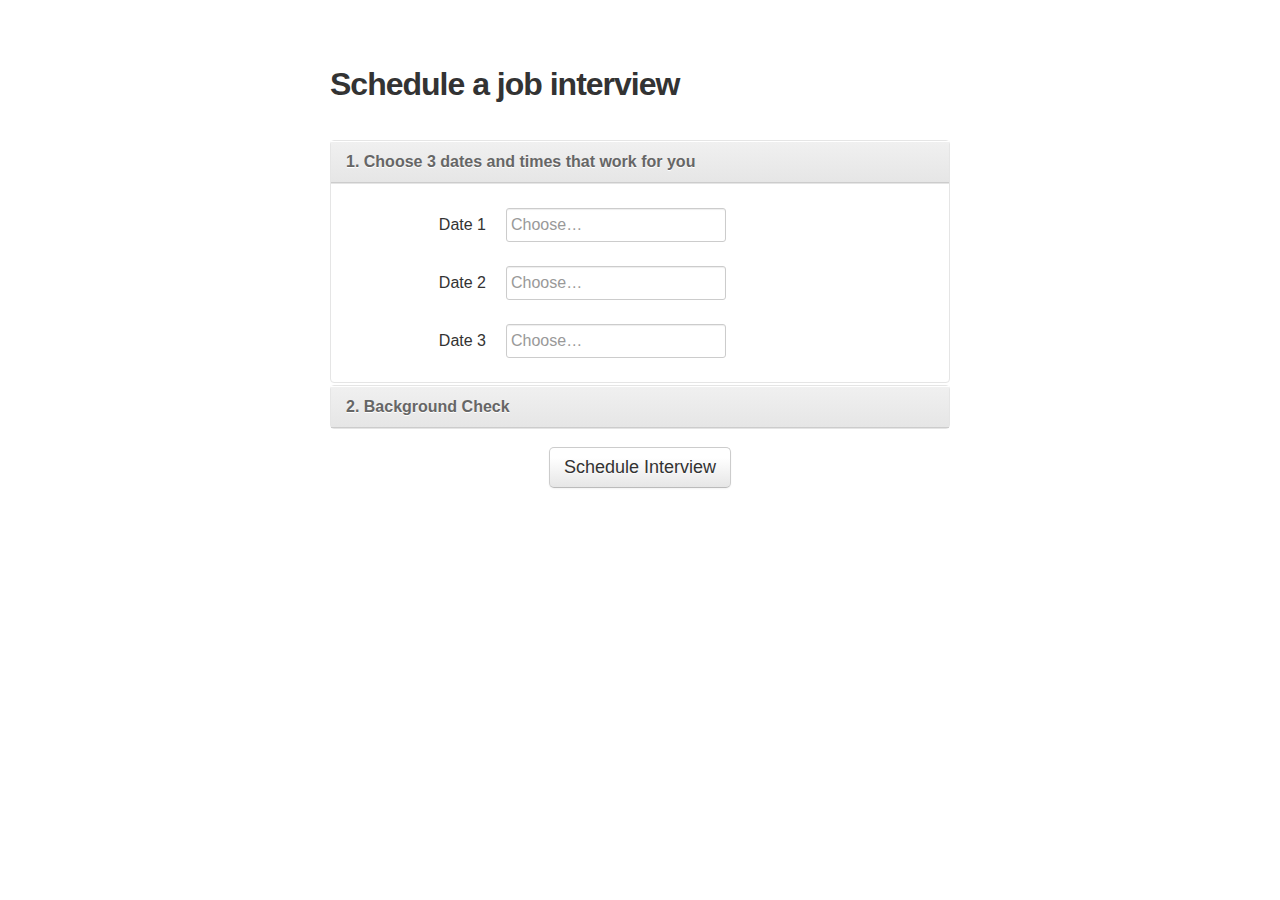
==== commit 0bfd6a2f: "version one complete" ====
--- a/layouts/index.html
+++ b/layouts/index.html
@@ -2,141 +2,108 @@
 <html lang="en">
   <head>
     <meta charset="utf-8">
-    <title>New Project</title>
+    <title>Schedule a job interview</title>
     <meta name="description" content="">
     <meta name="author" content="">
 
     <!--[if lt IE 9]><script src="http://html5shim.googlecode.com/svn/trunk/html5.js"></script><![endif]-->
 
-    <meta name="HandheldFriendly" content="True">
-    <meta name="MobileOptimized" content="320">
-    <meta name="viewport" content="width=device-width, target-densitydpi=160dpi, initial-scale=1.0">
-
     <link rel="stylesheet" href="../assets/css/index.css">
-    <link rel="stylesheet" media="print" href="css/print.css">
-
-    <!-- For iPhone 4 -->
-    <link rel="apple-touch-icon-precomposed" sizes="114x114" href="img/h/apple-touch-icon.png">
-    <!-- For iPad 1-->
-    <link rel="apple-touch-icon-precomposed" sizes="72x72" href="img/m/apple-touch-icon.png">
-    <!-- For iPhone 3G, iPod Touch and Android -->
-    <link rel="apple-touch-icon-precomposed" href="img/l/apple-touch-icon-precomposed.png">
-    <!-- For Nokia -->
-    <link rel="shortcut icon" href="img/l/apple-touch-icon.png">
-    <!-- For everything else -->
-    <link rel="shortcut icon" href="/favicon.ico">
-
-    <!--iOS. Delete if not required -->
-    <meta name="apple-mobile-web-app-capable" content="yes">
-    <meta name="apple-mobile-web-app-status-bar-style" content="black-translucent">
-    <link rel="apple-touch-startup-image" href="img/splash.png">
-
-    <!--Microsoft. Delete if not required -->
-    <meta http-equiv="cleartype" content="on">
-    <meta http-equiv="X-UA-Compatible" content="IE=edge,chrome=1">
-    <!--[if lt IE 7 ]><script src="//ajax.googleapis.com/ajax/libs/chrome-frame/1.0.2/CFInstall.min.js"></script><script>window.attachEvent("onload",function(){CFInstall.check({mode:"overlay"})})</script><![endif]-->
-
+    <link rel="stylesheet" href="../assets/css/anytime.css">
     <link rel="canonical" href="/">
   </head>
 
   <body>
 
-    <div class="navbar navbar-fixed-top">
-      <div class="navbar-inner">
-        <div class="container-fluid">
-          <a class="btn btn-navbar" data-toggle="collapse" data-target=".nav-collapse">
-            <span class="icon-bar"></span>
-            <span class="icon-bar"></span>
-            <span class="icon-bar"></span>
-          </a>
-          <a class="brand" href="#">Project name</a>
-          <div class="nav-collapse">
-            <ul class="nav">
-              <li class="active"><a href="#">Home</a></li>
-              <li><a href="#about">About</a></li>
-              <li><a href="#contact">Contact</a></li>
-            </ul>
-            <p class="navbar-text pull-right">Logged in as <a href="#">username</a></p>
-          </div><!--/.nav-collapse -->
+    <div class="container">
+      <div class="row">
+        <span class="span8 offset2">
+          <h1>Schedule a job interview</h1>
+        </span>
+      </div>
+
+      <div class="row">
+        <form class="span8 offset2 form-horizontal">
+
+        <div class="accordion" id="accordion">
+          <div class="accordion-group">
+            <div class="accordion-heading">
+              <a class="accordion-toggle" data-toggle="collapse" data-parent="#accordion" href="#collapseOne">1. Choose 3 dates and times that work for you</a>
+            </div>
+            <div id="collapseOne" class="accordion-body in collapse">
+              <div class="accordion-inner">
+                <div class="control-group">
+                  <label class="control-label">Date 1</label>
+                  <div class="controls">
+                    <input id="date1" class="datetime" placeholder="Choose&hellip;">
+                  </div>
+                </div>
+                <div class="control-group">
+                  <label class="control-label">Date 2</label>
+                  <div class="controls">
+                    <input id="date2" class="datetime" placeholder="Choose&hellip;">
+                  </div>
+                </div>
+                <div class="control-group">
+                  <label class="control-label">Date 3</label>
+                  <div class="controls">
+                    <input id="date3" class="datetime" placeholder="Choose&hellip;">
+                  </div>
+                </div>
+              </div>
+            </div>
+          </div>
+          <div class="accordion-group">
+            <div class="accordion-heading">
+              <a class="accordion-toggle" data-toggle="collapse" data-parent="#accordion" href="#collapseTwo">2. Background Check</a>
+            </div>
+            <div id="collapseTwo" class="accordion-body collapse">
+              <div class="accordion-inner">
+                <div id="phases">
+                  <div class="phase">
+                    <div class="control-group">
+                      <label class="control-label">Start</label>
+                      <div class="controls">
+                        <a class="btn btn-bgcheck">Background Check</a>
+                        <p class="help-block">You need to complete a background check before we can schedule interviews for you.</p>
+                      </div>
+                    </div>
+                  </div>
+                  <div class="phase">
+                    <div class="control-group">
+                      <label class="control-label"><i class="icon-loading"></i>
+</label>
+                      <div class="controls">
+                        <a class="btn disabled btn-bgcheck">In Progress&hellip;</a>
+                        <p class="help-block">Waiting for you to receive your latest credit score.</p>
+                      </div>
+                    </div>
+                  </div>
+                  <div class="phase">
+                    <div class="control-group">
+                      <label class="control-label">Credit Score</label>
+                      <div class="controls">
+                        <input type="text" placeholder="Enter here&hellip;">
+                        <p class="help-block">Thank you for completing the credit check. Enter your credit score into the field above.</p>
+                      </div>
+                    </div>
+                  </div>
+                </div>
+              </div>
+            </div>
+          </div>
         </div>
-      </div>
-    </div>
+        <div id="submit-row">
+          <input type="submit" class="btn btn-large" value="Schedule Interview">
+        </div>
+        </form>
 
-    <div class="container-fluid">
-      <div class="row-fluid">
-        <div class="span3">
-          <div class="well sidebar-nav">
-            <ul class="nav nav-list">
-              <li class="nav-header">Sidebar</li>
-              <li class="active"><a href="#">Link</a></li>
-              <li><a href="#">Link</a></li>
-              <li><a href="#">Link</a></li>
-              <li><a href="#">Link</a></li>
-              <li class="nav-header">Sidebar</li>
-              <li><a href="#">Link</a></li>
-              <li><a href="#">Link</a></li>
-              <li><a href="#">Link</a></li>
-              <li><a href="#">Link</a></li>
-              <li><a href="#">Link</a></li>
-              <li><a href="#">Link</a></li>
-              <li class="nav-header">Sidebar</li>
-              <li><a href="#">Link</a></li>
-              <li><a href="#">Link</a></li>
-              <li><a href="#">Link</a></li>
-            </ul>
-          </div><!--/.well -->
-        </div><!--/span-->
-        <div class="span9">
-          <div class="hero-unit">
-            <h1>Hello, world!</h1>
-            <p>This is a template for a simple marketing or informational website. It includes a large callout called the hero unit and three supporting pieces of content. Use it as a starting point to create something more unique.</p>
-            <p><a class="btn btn-primary btn-large">Learn more &raquo;</a></p>
-          </div>
-          <div class="row-fluid">
-            <div class="span4">
-              <h2>Heading</h2>
-              <p>Donec id elit non mi porta gravida at eget metus. Fusce dapibus, tellus ac cursus commodo, tortor mauris condimentum nibh, ut fermentum massa justo sit amet risus. Etiam porta sem malesuada magna mollis euismod. Donec sed odio dui. </p>
-              <p><a class="btn" href="#">View details &raquo;</a></p>
-            </div><!--/span-->
-            <div class="span4">
-              <h2>Heading</h2>
-              <p>Donec id elit non mi porta gravida at eget metus. Fusce dapibus, tellus ac cursus commodo, tortor mauris condimentum nibh, ut fermentum massa justo sit amet risus. Etiam porta sem malesuada magna mollis euismod. Donec sed odio dui. </p>
-              <p><a class="btn" href="#">View details &raquo;</a></p>
-            </div><!--/span-->
-            <div class="span4">
-              <h2>Heading</h2>
-              <p>Donec id elit non mi porta gravida at eget metus. Fusce dapibus, tellus ac cursus commodo, tortor mauris condimentum nibh, ut fermentum massa justo sit amet risus. Etiam porta sem malesuada magna mollis euismod. Donec sed odio dui. </p>
-              <p><a class="btn" href="#">View details &raquo;</a></p>
-            </div><!--/span-->
-          </div><!--/row-->
-          <div class="row-fluid">
-            <div class="span4">
-              <h2>Heading</h2>
-              <p>Donec id elit non mi porta gravida at eget metus. Fusce dapibus, tellus ac cursus commodo, tortor mauris condimentum nibh, ut fermentum massa justo sit amet risus. Etiam porta sem malesuada magna mollis euismod. Donec sed odio dui. </p>
-              <p><a class="btn" href="#">View details &raquo;</a></p>
-            </div><!--/span-->
-            <div class="span4">
-              <h2>Heading</h2>
-              <p>Donec id elit non mi porta gravida at eget metus. Fusce dapibus, tellus ac cursus commodo, tortor mauris condimentum nibh, ut fermentum massa justo sit amet risus. Etiam porta sem malesuada magna mollis euismod. Donec sed odio dui. </p>
-              <p><a class="btn" href="#">View details &raquo;</a></p>
-            </div><!--/span-->
-            <div class="span4">
-              <h2>Heading</h2>
-              <p>Donec id elit non mi porta gravida at eget metus. Fusce dapibus, tellus ac cursus commodo, tortor mauris condimentum nibh, ut fermentum massa justo sit amet risus. Etiam porta sem malesuada magna mollis euismod. Donec sed odio dui. </p>
-              <p><a class="btn" href="#">View details &raquo;</a></p>
-            </div><!--/span-->
-          </div><!--/row-->
-        </div><!--/span-->
+
+       </div><!--/span-->
       </div><!--/row-->
 
-      <hr>
-
-      <footer>
-        <p>&copy; Company 2012</p>
-      </footer>
 
     </div><!--/.fluid-container-->
-
 
     <script src="../assets/js/bootstrap/jquery.js"></script>
     <script src="../assets/js/bootstrap/bootstrap-transition.js"></script>
@@ -152,18 +119,10 @@
     <script src="../assets/js/bootstrap/bootstrap-carousel.js"></script>
     <script src="../assets/js/bootstrap/bootstrap-typeahead.js"></script>
 
-    <script src="../assets/js/plugins.js"></script>
+    <script src="../assets/js/anytime.min.js"></script>
+    <script src="../assets/js/jquery.cycle.all.js"></script>
     <script src="../assets/js/script.js"></script>
-    <script src="../assets/js/libs/mbp-helper.js"></script>
 
-    <!--[if (lt IE 9) & (!IEMobile)]>
-    <script src="../assets/js/libs/imgsizer.js"></script>
-    <![endif]-->
-
-    <script>
-      // iOS scale bug fix
-      MBP.scaleFix();
-    </script>
 
   </body>
 </html>
--- a/assets/css/index.css
+++ b/assets/css/index.css
@@ -231,6 +231,7 @@
 [class^="icon-"]{display:inline-block;width:14px;height:14px;vertical-align:text-top;background-image:url("../img/glyphicons-halflings.png");background-position:14px 14px;background-repeat:no-repeat;*margin-right:.3em;}
 [class^="icon-"]:last-child{*margin-left:0}
 .icon-white{background-image:url("../img/glyphicons-halflings-white.png")}
+.icon-loading{background-image:url("../img/loading.gif");width:16px;height:16px;background-position:0 0}
 .icon-glass{background-position:0 0}
 .icon-music{background-position:-24px 0}
 .icon-search{background-position:-48px 0}
@@ -640,9 +641,9 @@
 100%{background-position:40px 0}
 }.accordion{margin-bottom:}
 .accordion-group{margin-bottom:2px;border:1px solid #e5e5e5;-webkit-border-radius:4px;-moz-border-radius:4px;border-radius:4px}
-.accordion-heading{border-bottom:0}
-.accordion-heading .accordion-toggle{display:block;padding:8px 15px}
-.accordion-inner{padding:9px 15px;border-top:1px solid #e5e5e5}
+.accordion-heading{border-bottom:1px solid #ccc;border-top:1px solid #fff;background:-webkit-gradient(linear, left top, left bottom, color-stop(0, #f0f0f0), color-stop(1, #e6e6e6));background:-webkit-linear-gradient(top, #f0f0f0 0%, #e6e6e6 100%);background:-moz-linear-gradient(top, #f0f0f0 0%, #e6e6e6 100%);background:linear-gradient(top, #f0f0f0 0%, #e6e6e6 100%)}
+.accordion-heading .accordion-toggle{display:block;padding:8px 15px;color:#666;font-weight:bold;text-shadow:#fff 0 1px 0}
+.accordion-inner{padding:1.5em 15px 0;border-top:1px solid #e5e5e5}
 .carousel{position:relative;margin-bottom:24px;line-height:1}
 .carousel-inner{overflow:hidden;width:100%;position:relative}
 .carousel .item{display:none;position:relative;-webkit-transition:.6s ease-in-out left;-moz-transition:.6s ease-in-out left;transition:.6s ease-in-out left}
@@ -668,12 +669,7 @@
 .hide{display:none}
 .show{display:block}
 .invisible{visibility:hidden}
-body{padding-top:60px;padding-bottom:40px;background:#fff url("../img/tmp/grid.png") repeat-y 50% 0}
-.sidebar-nav{padding:9px 0}
-@media only screen and (min-width: 480px){body{content:"480"}
-}@media only screen and (min-width: 600px){body{content:"600"}
-}@media only screen and (min-width: 768px){body{content:"768"}
-}@media only screen and (min-width: 992px){body{content:"992"}
-}@media only screen and (min-width: 1382px){body{content:"1382"}
-}@media only screen and (-webkit-min-device-pixel-ratio: 1.5), only screen and (min-device-pixel-ratio: 1.5){body{content:"2x"}
-}+body{padding-top:60px;padding-bottom:40px;background:#fff}
+h1{margin-bottom:1em;letter-spacing:-1px}
+#submit-row{padding:1em 0;text-align:center;}
+#submit-row input[type="submit"]{zoom:1}
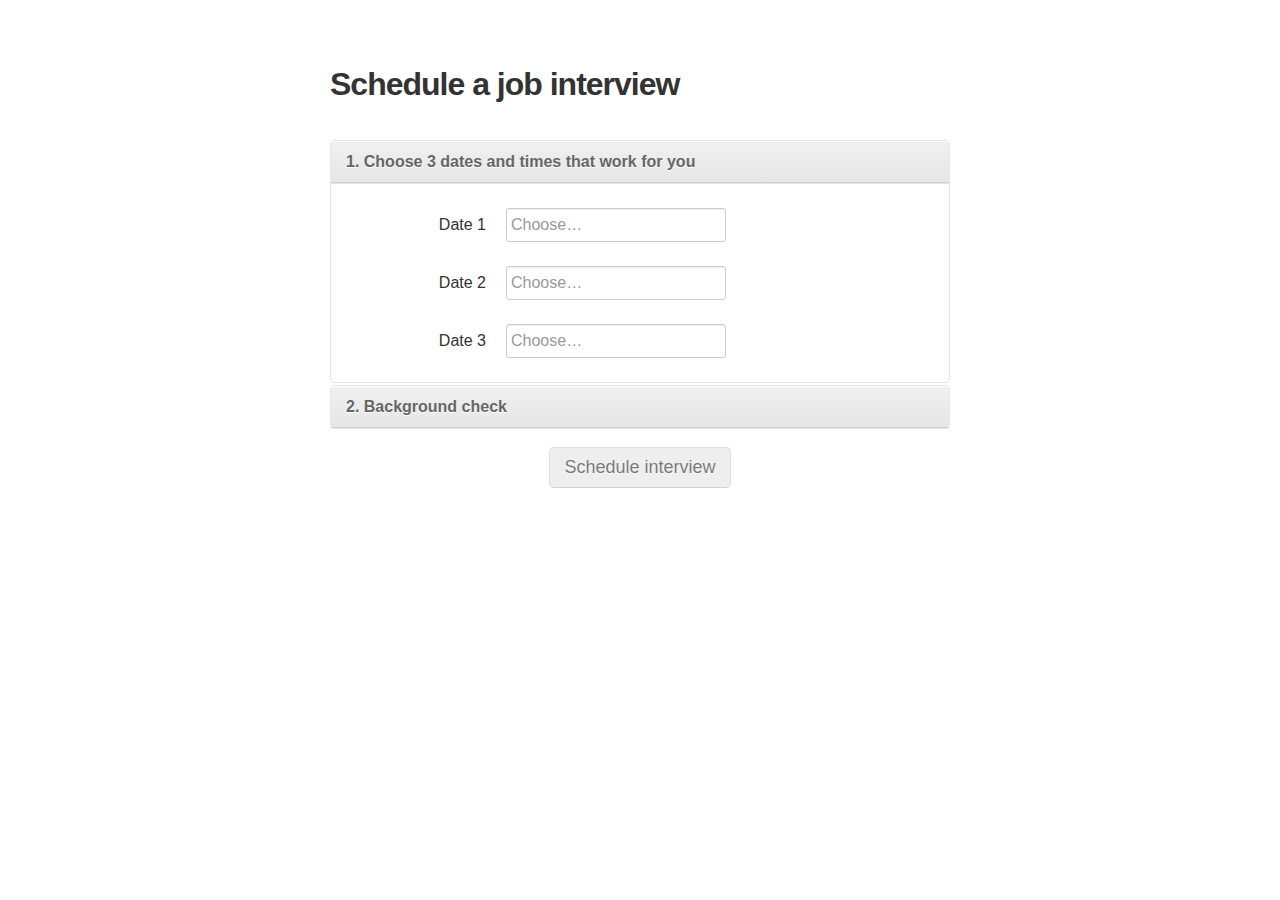
==== commit 93a2aef0: "added toggleable button" ====
--- a/layouts/index.html
+++ b/layouts/index.html
@@ -55,7 +55,7 @@
           </div>
           <div class="accordion-group">
             <div class="accordion-heading">
-              <a class="accordion-toggle" data-toggle="collapse" data-parent="#accordion" href="#collapseTwo">2. Background Check</a>
+              <a class="accordion-toggle" data-toggle="collapse" data-parent="#accordion" href="#collapseTwo">2. Background check</a>
             </div>
             <div id="collapseTwo" class="accordion-body collapse">
               <div class="accordion-inner">
@@ -83,7 +83,7 @@
                     <div class="control-group">
                       <label class="control-label">Credit Score</label>
                       <div class="controls">
-                        <input type="text" placeholder="Enter here&hellip;">
+                        <input id="credit-score" type="text" placeholder="Enter here&hellip;">
                         <p class="help-block">Thank you for completing the credit check. Enter your credit score into the field above.</p>
                       </div>
                     </div>
@@ -94,7 +94,7 @@
           </div>
         </div>
         <div id="submit-row">
-          <input type="submit" class="btn btn-large" value="Schedule Interview">
+          <input id="schedule-interview" type="submit" class="btn btn-large disabled" value="Schedule interview">
         </div>
         </form>
 
--- a/assets/css/index.css
+++ b/assets/css/index.css
@@ -377,7 +377,7 @@
 .close:hover{color:#000;text-decoration:none;opacity:.4;filter:progid:DXImageTransform.Microsoft.Alpha(Opacity=40);cursor:pointer}
 .btn{display:inline-block;padding:4px 10px 4px;font-size:16px;line-height:24px;color:#333;text-align:center;text-shadow:0 1px 1px rgba(255,255,255,0.75);background:-webkit-gradient(linear, left top, left bottom, color-stop(0, #fff), color-stop(0.25, #fff), color-stop(1, #e6e6e6));background:-webkit-linear-gradient(top, #fff 0%, #fff 25%, #e6e6e6 100%);background:-moz-linear-gradient(top, #fff 0%, #fff 25%, #e6e6e6 100%);background:linear-gradient(top, #fff 0%, #fff 25%, #e6e6e6 100%);border:1px solid #ccc;border-bottom-color:#bbb;-webkit-border-radius:4px;-moz-border-radius:4px;border-radius:4px;-webkit-box-shadow:inset 0 1px 0 rgba(255,255,255,0.20),0 1px 2px rgba(0,0,0,0.05);-moz-box-shadow:inset 0 1px 0 rgba(255,255,255,0.20),0 1px 2px rgba(0,0,0,0.05);box-shadow:inset 0 1px 0 rgba(255,255,255,0.20),0 1px 2px rgba(0,0,0,0.05);cursor:pointer;*margin-left:.3em;}
 .btn:first-child{*margin-left:0}
-.btn:hover{color:#333;text-decoration:none;background-color:#e6e6e6;background-position:0 -15px;-webkit-transition:background-position .1s linear;-moz-transition:background-position .1s linear;transition:background-position .1s linear}
+.btn:hover{color:#333;text-decoration:none;background-color:#e6e6e6;-webkit-transition:background-position .1s linear;-moz-transition:background-position .1s linear;transition:background-position .1s linear}
 .btn:focus{outline:thin dotted;outline:5px auto -webkit-focus-ring-color;outline-offset:-2px}
 .btn.active,.btn:active{background-image:none;-webkit-box-shadow:inset 0 2px 4px rgba(0,0,0,0.15),0 1px 2px rgba(0,0,0,0.05);-moz-box-shadow:inset 0 2px 4px rgba(0,0,0,0.15),0 1px 2px rgba(0,0,0,0.05);box-shadow:inset 0 2px 4px rgba(0,0,0,0.15),0 1px 2px rgba(0,0,0,0.05);background-color:#e6e6e6;background-color:#d9d9d9 e("\9");color:rgba(0,0,0,0.50);outline:0}
 .btn.disabled,.btn[disabled]{cursor:default;background-image:none;background-color:#e6e6e6;opacity:.65;filter:progid:DXImageTransform.Microsoft.Alpha(Opacity=65);-webkit-box-shadow:none;-moz-box-shadow:none;box-shadow:none}
@@ -641,7 +641,7 @@
 100%{background-position:40px 0}
 }.accordion{margin-bottom:}
 .accordion-group{margin-bottom:2px;border:1px solid #e5e5e5;-webkit-border-radius:4px;-moz-border-radius:4px;border-radius:4px}
-.accordion-heading{border-bottom:1px solid #ccc;border-top:1px solid #fff;background:-webkit-gradient(linear, left top, left bottom, color-stop(0, #f0f0f0), color-stop(1, #e6e6e6));background:-webkit-linear-gradient(top, #f0f0f0 0%, #e6e6e6 100%);background:-moz-linear-gradient(top, #f0f0f0 0%, #e6e6e6 100%);background:linear-gradient(top, #f0f0f0 0%, #e6e6e6 100%)}
+.accordion-heading{border-bottom:1px solid #d0d0d0;border-top:1px solid #fff;background:-webkit-gradient(linear, left top, left bottom, color-stop(0, #f0f0f0), color-stop(1, #e6e6e6));background:-webkit-linear-gradient(top, #f0f0f0 0%, #e6e6e6 100%);background:-moz-linear-gradient(top, #f0f0f0 0%, #e6e6e6 100%);background:linear-gradient(top, #f0f0f0 0%, #e6e6e6 100%)}
 .accordion-heading .accordion-toggle{display:block;padding:8px 15px;color:#666;font-weight:bold;text-shadow:#fff 0 1px 0}
 .accordion-inner{padding:1.5em 15px 0;border-top:1px solid #e5e5e5}
 .carousel{position:relative;margin-bottom:24px;line-height:1}
--- a/assets/css/anytime.css
+++ b/assets/css/anytime.css
@@ -0,0 +1,56 @@
+/* anytimec.css 4.1112K (anytime.css 4.1112K)
+Copyright 2008-2011 Andrew M. Andrews III (www.AMA3.com). Some Rights 
+Reserved. This work licensed under the Creative Commons Attribution-
+Noncommercial-Share Alike 3.0 Unported License except in jurisdicitons
+for which the license has been ported by Creative Commons International,
+where the work is licensed under the applicable ported license instead.
+For a copy of the unported license, visit
+http://creativecommons.org/licenses/by-nc-sa/3.0/
+or send a letter to Creative Commons, 171 Second Street, Suite 300,
+San Francisco, California, 94105, USA.  For ported versions of the
+license, visit http://creativecommons.org/international/
+Any+Time is a trademark of Andrew M. Andrews III. */
+.AnyTime-pkr * {border:0;font: inherit;font-size: x-small;font-style:normal;font-weight:normal;list-style-type:none;margin:0;padding:0;white-space: nowrap}
+div.AnyTime-win {background-color:#F0F0F1;border:3px solid #C0C0C0;font:normal normal normal xx-small/normal sans-serif;padding-bottom:0.2em;-moz-border-radius:6px;-webkit-border-radius:6px}
+.AnyTime-pkr .AnyTime-cloak {background-color:#D7D7D7;opacity:0.7;filter:alpha(opacity=70)}
+.AnyTime-pkr .AnyTime-hdr {background-color:#D0D0D1;color:#606062;font-family:Arial,Helvetica,sans-serif;font-size:medium;font-weight:normal;height:1em;margin:0;padding:0 0 0.4em 0;text-align:center;-moz-border-radius:2px;-webkit-border-radius:2px}
+.AnyTime-pkr .AnyTime-x-btn {background-color:#FCFCFF;border:1px solid #F99;color:#FF9F9F;cursor:default;float:right;margin:0.3em;text-align:center;width:1.5em;-moz-border-radius:0.4em;-webkit-border-radius:0.4em}
+.AnyTime-pkr .AnyTime-btn {background-color:#FCFCFE;border:1px solid #999;color:#606062;cursor:default;float:left;font-family:Arial,Helvetica,sans-serif;height:1.5em;margin-bottom:1px;margin-right:1px;padding-top:0.1em;-moz-border-radius:0.4em;-webkit-border-radius:0.4em}
+.AnyTime-pkr .AnyTime-body {padding:0.5em}
+.AnyTime-pkr .AnyTime-date {float:left;padding:0 0.5em}
+.AnyTime-pkr .AnyTime-lbl {clear:left;color:#606063;font-family:Arial,Helvetica,sans-serif;font-size:100%;font-weight:normal;font-style:normal;height:1.3em;margin:0;padding:0;text-align:center}
+.AnyTime-pkr .AnyTime-yrs {height:2.6em;text-align:center;width:18.6em}
+.AnyTime-pkr .AnyTime-yrs-past-btn {width:2.7em}
+.AnyTime-pkr .AnyTime-yr-prior-btn, .AnyTime-pkr .AnyTime-yr-cur-btn, .AnyTime-pkr .AnyTime-yr-next-btn {width:3.75em}
+.AnyTime-pkr .AnyTime-yrs-ahead-btn {width:2.7em}
+.AnyTime-pkr .AnyTime-mons {height:4.8em;text-align:center;width:18.8em}
+.AnyTime-pkr .AnyTime-mon-btn {width:2.75em}
+.AnyTime-pkr .AnyTime-mon7-btn {clear:left}
+.AnyTime-pkr .AnyTime-dom-table {background-color:#F0F0F1;border:1px solid #E3E3E4;border-spacing:1px;width:18.6em}
+.AnyTime-pkr th.AnyTime-dow {background-color:#C0C0C1;color:white;font-family:Arial,Helvetica,sans-serif;font-size:95%;font-weight:normal;font-style:normal}
+.AnyTime-pkr .AnyTime-dom-btn {float:none;height:1.7em;text-align:right;padding:0 0.5em 0 0}
+.AnyTime-pkr .AnyTime-dom-btn-empty {background-color:#F3F3F4;border:1px solid #C0C0c1}
+.AnyTime-pkr .AnyTime-time {float:left;padding:0 0 0 1em;text-align:center}
+.AnyTime-pkr .AnyTime-hrs {float:left;padding-left:0.5em;padding-right:0.5em;text-align:center;width:7.2em}
+.AnyTime-pkr .AnyTime-hrs-am, .AnyTime-pkr .AnyTime-hrs-pm {float:left;width:3.6em}
+.AnyTime-pkr .AnyTime-hr-btn {text-align:right;padding-right:0.25em;width:3em; }
+.AnyTime-pkr .AnyTime-mins {float:left;padding-left:0.5em;padding-right:0.5em;text-align:center;width:4.7em}
+.AnyTime-pkr .AnyTime-mins-tens, .AnyTime-pkr .AnyTime-mins-ones {float:left;width:2.3em}
+.AnyTime-pkr .AnyTime-min-ten-btn, .AnyTime-pkr .AnyTime-min-one-btn {float:left;text-align:center;width:2em}
+.AnyTime-pkr .AnyTime-min-ten-btn-empty, .AnyTime-pkr .AnyTime-min-one-btn-empty {background-color:#F3F3F4;border:1px solid #C0C0c1}
+.AnyTime-pkr .AnyTime-secs {float:left;padding-left:0.5em;padding-right:0.5em;text-align:center;width:4.7em}
+.AnyTime-pkr .AnyTime-secs-tens, .AnyTime-pkr .AnyTime-secs-ones {float:left;width:2.3em}
+.AnyTime-pkr .AnyTime-sec-ten-btn, .AnyTime-pkr .AnyTime-sec-one-btn {float:left;text-align:center;width:2em}
+.AnyTime-pkr .AnyTime-sec-ten-btn-empty, .AnyTime-pkr .AnyTime-sec-one-btn-empty {background-color:#F3F3F4;border:1px solid #C0C0c1} 
+.AnyTime-pkr .AnyTime-offs {clear:left;float:left;padding-left:0.5em;padding-top:0.5em;text-align:center}
+.AnyTime-pkr .AnyTime-off-select-btn {width:1.5em}
+.AnyTime-pkr .AnyTime-body-yr-selector {padding:1em;    }
+.AnyTime-pkr .AnyTime-yr-mil, .AnyTime-pkr .AnyTime-yr-cent, .AnyTime-pkr .AnyTime-yr-dec, .AnyTime-pkr .AnyTime-yr-yr {float:left;width:2.5em}
+.AnyTime-pkr .AnyTime-mil-btn, .AnyTime-pkr .AnyTime-cent-btn, .AnyTime-pkr .AnyTime-dec-btn, .AnyTime-pkr .AnyTime-yr-btn {float:left;text-align:center;width:2em}
+.AnyTime-pkr .AnyTime-yr-era {float:left;padding-left:1em;width:4.1em}
+.AnyTime-pkr .AnyTime-era-btn {text-align:center;width:3em}
+.AnyTime-pkr .AnyTime-body-off-selector {margin:0.5em; }
+.AnyTime-pkr .AnyTime-off-off-btn {clear:left;padding-left:1em;padding-right:1em;text-align:left}
+.AnyTime-pkr .AnyTime-cur-btn {border:1px solid #333334;background-color:#C0C0C1;color:#FCFCFE;font-weight:bold}
+.AnyTime-pkr .AnyTime-out-btn {background-color:#F0F0F1;border:1px solid #C0C0c1} 
+.AnyTime-pkr .AnyTime-focus-btn {border:1px dashed black}
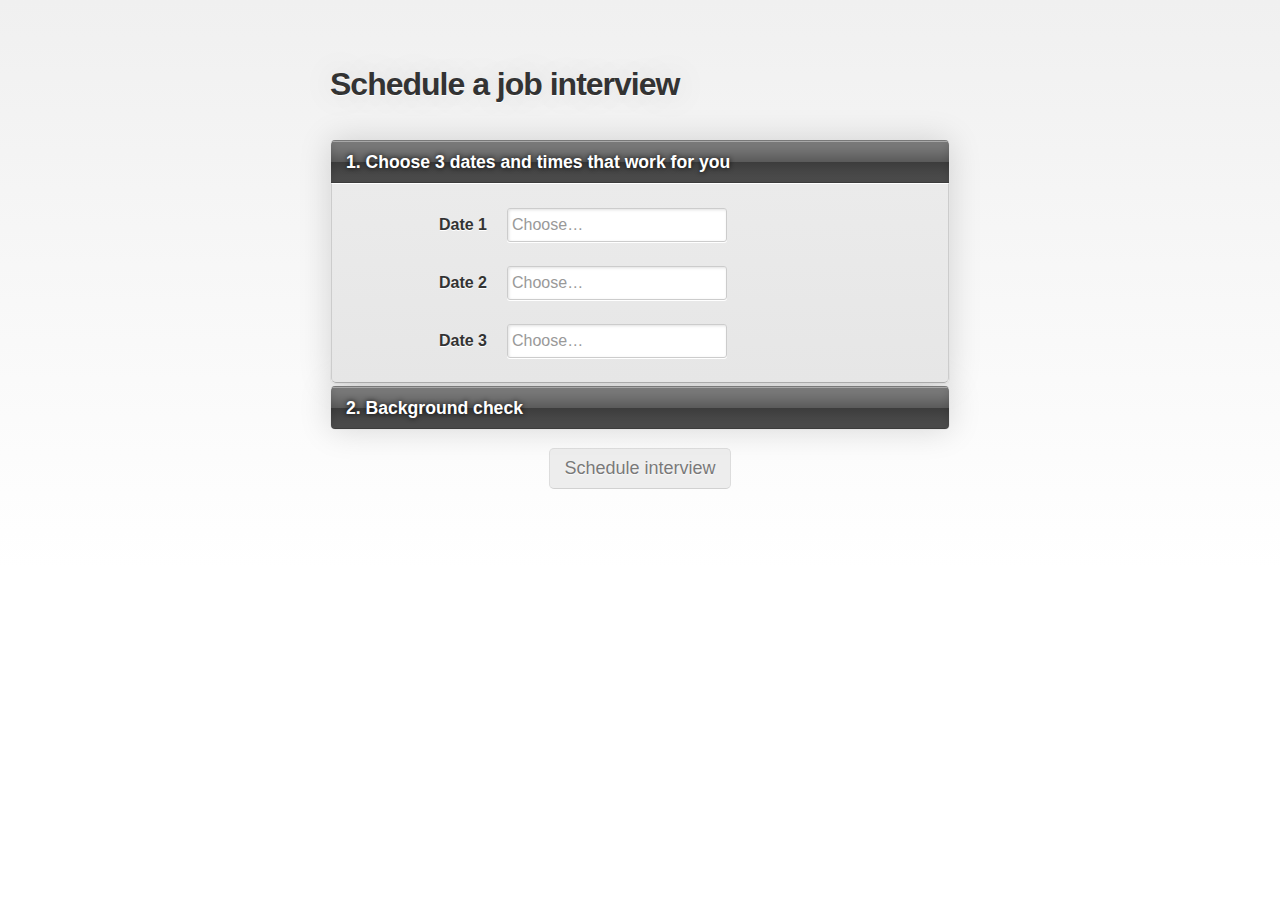
==== commit 1f0d4947: "add some depth" ====
--- a/layouts/index.html
+++ b/layouts/index.html
@@ -35,19 +35,19 @@
                 <div class="control-group">
                   <label class="control-label">Date 1</label>
                   <div class="controls">
-                    <input id="date1" class="datetime" placeholder="Choose&hellip;">
+                    <input id="date1" class="datetime" placeholder="Choose&hellip;" type="text">
                   </div>
                 </div>
                 <div class="control-group">
                   <label class="control-label">Date 2</label>
                   <div class="controls">
-                    <input id="date2" class="datetime" placeholder="Choose&hellip;">
+                    <input id="date2" class="datetime" placeholder="Choose&hellip;" type="text">
                   </div>
                 </div>
                 <div class="control-group">
                   <label class="control-label">Date 3</label>
                   <div class="controls">
-                    <input id="date3" class="datetime" placeholder="Choose&hellip;">
+                    <input id="date3" class="datetime" placeholder="Choose&hellip;" type="text">
                   </div>
                 </div>
               </div>
@@ -64,7 +64,7 @@
                     <div class="control-group">
                       <label class="control-label">Start</label>
                       <div class="controls">
-                        <a class="btn btn-bgcheck">Background Check</a>
+                        <a class="btn btn-bgcheck btn-primary">Background Check</a>
                         <p class="help-block">You need to complete a background check before we can schedule interviews for you.</p>
                       </div>
                     </div>
@@ -74,7 +74,7 @@
                       <label class="control-label"><i class="icon-loading"></i>
 </label>
                       <div class="controls">
-                        <a class="btn disabled btn-bgcheck">In Progress&hellip;</a>
+                        <a class="btn disabled btn-bgcheck btn-primary">In Progress&hellip;</a>
                         <p class="help-block">Waiting for you to receive your latest credit score.</p>
                       </div>
                     </div>
--- a/assets/css/index.css
+++ b/assets/css/index.css
@@ -640,10 +640,12 @@
 }@keyframes progress-bar-stripes{0%{background-position:0 0}
 100%{background-position:40px 0}
 }.accordion{margin-bottom:}
-.accordion-group{margin-bottom:2px;border:1px solid #e5e5e5;-webkit-border-radius:4px;-moz-border-radius:4px;border-radius:4px}
-.accordion-heading{border-bottom:1px solid #d0d0d0;border-top:1px solid #fff;background:-webkit-gradient(linear, left top, left bottom, color-stop(0, #f0f0f0), color-stop(1, #e6e6e6));background:-webkit-linear-gradient(top, #f0f0f0 0%, #e6e6e6 100%);background:-moz-linear-gradient(top, #f0f0f0 0%, #e6e6e6 100%);background:linear-gradient(top, #f0f0f0 0%, #e6e6e6 100%)}
-.accordion-heading .accordion-toggle{display:block;padding:8px 15px;color:#666;font-weight:bold;text-shadow:#fff 0 1px 0}
-.accordion-inner{padding:1.5em 15px 0;border-top:1px solid #e5e5e5}
+.accordion-group{margin-bottom:2px;border:1px solid #e5e5e5;-webkit-border-radius:4px;-moz-border-radius:4px;border-radius:4px;-webkit-box-shadow:rgba(0,0,0,0.15) 0 0 2em;-moz-box-shadow:rgba(0,0,0,0.15) 0 0 2em;box-shadow:rgba(0,0,0,0.15) 0 0 2em;-webkit-border-radius:5px;-moz-border-radius:5px;border-radius:5px;border-top:1px solid #787878;overflow:hidden}
+.accordion-heading{border-bottom:1px solid #3c3c3c;border-top:1px solid rgba(255,255,255,0.50);background:-webkit-gradient(linear, left top, left bottom, color-stop(0, #828282), color-stop(0.5, #5a5a5a), color-stop(0.5, #3c3c3c), color-stop(1, #505050));background:-webkit-linear-gradient(top, #828282 0%, #5a5a5a 50%, #3c3c3c 50%, #505050 100%);background:-moz-linear-gradient(top, #828282 0%, #5a5a5a 50%, #3c3c3c 50%, #505050 100%);background:linear-gradient(top, #828282 0%, #5a5a5a 50%, #3c3c3c 50%, #505050 100%);-webkit-box-shadow:inset rgba(0,0,0,0.15) 0 0 10px;-moz-box-shadow:inset rgba(0,0,0,0.15) 0 0 10px;box-shadow:inset rgba(0,0,0,0.15) 0 0 10px}
+.accordion-heading .accordion-toggle{display:block;padding:8px 15px;color:#666;font-weight:bold;font-size:110%;color:#fff;text-shadow:rgba(0,0,0,0.90) 0 0 5px}
+.accordion-inner{padding:1.5em 15px 0;border:1px solid #ccc;border-top:1px solid #fff;border-bottom:1px solid #aaa;background:#fff;background:-webkit-gradient(linear, left top, left bottom, color-stop(0, #ebebeb), color-stop(1, #e6e6e6));background:-webkit-linear-gradient(top, #ebebeb 0%, #e6e6e6 100%);background:-moz-linear-gradient(top, #ebebeb 0%, #e6e6e6 100%);background:linear-gradient(top, #ebebeb 0%, #e6e6e6 100%);-webkit-border-radius:0 0 5px 5px;-moz-border-radius:0 0 5px 5px;border-radius:0 0 5px 5px;zoom:1}
+.accordion-inner:before,.accordion-inner:after{content:"";display:table}
+.accordion-inner:after{clear:both}
 .carousel{position:relative;margin-bottom:24px;line-height:1}
 .carousel-inner{overflow:hidden;width:100%;position:relative}
 .carousel .item{display:none;position:relative;-webkit-transition:.6s ease-in-out left;-moz-transition:.6s ease-in-out left;transition:.6s ease-in-out left}
@@ -669,7 +671,10 @@
 .hide{display:none}
 .show{display:block}
 .invisible{visibility:hidden}
-body{padding-top:60px;padding-bottom:40px;background:#fff}
-h1{margin-bottom:1em;letter-spacing:-1px}
-#submit-row{padding:1em 0;text-align:center;}
-#submit-row input[type="submit"]{zoom:1}
+body{padding-top:60px;padding-bottom:40px;background:#fff;background:-webkit-gradient(linear, left top, left bottom, color-stop(0, #f0f0f0), color-stop(1, #fff)) no-repeat;background:-webkit-linear-gradient(top, #f0f0f0 0%, #fff 100%) no-repeat;background:-moz-linear-gradient(top, #f0f0f0 0%, #fff 100%) no-repeat;background:linear-gradient(top, #f0f0f0 0%, #fff 100%) no-repeat}
+h1{margin-bottom:1em;letter-spacing:-1px;color:#333;text-shadow:rgba(255,255,255,0.90) 0 1px 0,rgba(0,0,0,0.15) 0 0 1em}
+p.help-block{color:#666;text-shadow:#fff 0 1px 0}
+form label.control-label{font-weight:bold;text-shadow:#fff 0 1px 0}
+form input{-webkit-box-shadow:#fff 0 1px 0,inset rgba(0,0,0,0.12) 1px 1px 3px;-moz-box-shadow:#fff 0 1px 0,inset rgba(0,0,0,0.12) 1px 1px 3px;box-shadow:#fff 0 1px 0,inset rgba(0,0,0,0.12) 1px 1px 3px}
+form #submit-row{padding:1em 0;text-align:center;}
+form #submit-row input[type="submit"]{zoom:1}
--- a/assets/css/anytime.css
+++ b/assets/css/anytime.css
@@ -1,56 +1,777 @@
-/* anytimec.css 4.1112K (anytime.css 4.1112K)
-Copyright 2008-2011 Andrew M. Andrews III (www.AMA3.com). Some Rights 
-Reserved. This work licensed under the Creative Commons Attribution-
-Noncommercial-Share Alike 3.0 Unported License except in jurisdicitons
-for which the license has been ported by Creative Commons International,
-where the work is licensed under the applicable ported license instead.
-For a copy of the unported license, visit
-http://creativecommons.org/licenses/by-nc-sa/3.0/
-or send a letter to Creative Commons, 171 Second Street, Suite 300,
-San Francisco, California, 94105, USA.  For ported versions of the
-license, visit http://creativecommons.org/international/
-Any+Time is a trademark of Andrew M. Andrews III. */
-.AnyTime-pkr * {border:0;font: inherit;font-size: x-small;font-style:normal;font-weight:normal;list-style-type:none;margin:0;padding:0;white-space: nowrap}
-div.AnyTime-win {background-color:#F0F0F1;border:3px solid #C0C0C0;font:normal normal normal xx-small/normal sans-serif;padding-bottom:0.2em;-moz-border-radius:6px;-webkit-border-radius:6px}
-.AnyTime-pkr .AnyTime-cloak {background-color:#D7D7D7;opacity:0.7;filter:alpha(opacity=70)}
-.AnyTime-pkr .AnyTime-hdr {background-color:#D0D0D1;color:#606062;font-family:Arial,Helvetica,sans-serif;font-size:medium;font-weight:normal;height:1em;margin:0;padding:0 0 0.4em 0;text-align:center;-moz-border-radius:2px;-webkit-border-radius:2px}
-.AnyTime-pkr .AnyTime-x-btn {background-color:#FCFCFF;border:1px solid #F99;color:#FF9F9F;cursor:default;float:right;margin:0.3em;text-align:center;width:1.5em;-moz-border-radius:0.4em;-webkit-border-radius:0.4em}
-.AnyTime-pkr .AnyTime-btn {background-color:#FCFCFE;border:1px solid #999;color:#606062;cursor:default;float:left;font-family:Arial,Helvetica,sans-serif;height:1.5em;margin-bottom:1px;margin-right:1px;padding-top:0.1em;-moz-border-radius:0.4em;-webkit-border-radius:0.4em}
-.AnyTime-pkr .AnyTime-body {padding:0.5em}
-.AnyTime-pkr .AnyTime-date {float:left;padding:0 0.5em}
-.AnyTime-pkr .AnyTime-lbl {clear:left;color:#606063;font-family:Arial,Helvetica,sans-serif;font-size:100%;font-weight:normal;font-style:normal;height:1.3em;margin:0;padding:0;text-align:center}
-.AnyTime-pkr .AnyTime-yrs {height:2.6em;text-align:center;width:18.6em}
-.AnyTime-pkr .AnyTime-yrs-past-btn {width:2.7em}
-.AnyTime-pkr .AnyTime-yr-prior-btn, .AnyTime-pkr .AnyTime-yr-cur-btn, .AnyTime-pkr .AnyTime-yr-next-btn {width:3.75em}
-.AnyTime-pkr .AnyTime-yrs-ahead-btn {width:2.7em}
-.AnyTime-pkr .AnyTime-mons {height:4.8em;text-align:center;width:18.8em}
-.AnyTime-pkr .AnyTime-mon-btn {width:2.75em}
-.AnyTime-pkr .AnyTime-mon7-btn {clear:left}
-.AnyTime-pkr .AnyTime-dom-table {background-color:#F0F0F1;border:1px solid #E3E3E4;border-spacing:1px;width:18.6em}
-.AnyTime-pkr th.AnyTime-dow {background-color:#C0C0C1;color:white;font-family:Arial,Helvetica,sans-serif;font-size:95%;font-weight:normal;font-style:normal}
-.AnyTime-pkr .AnyTime-dom-btn {float:none;height:1.7em;text-align:right;padding:0 0.5em 0 0}
-.AnyTime-pkr .AnyTime-dom-btn-empty {background-color:#F3F3F4;border:1px solid #C0C0c1}
-.AnyTime-pkr .AnyTime-time {float:left;padding:0 0 0 1em;text-align:center}
-.AnyTime-pkr .AnyTime-hrs {float:left;padding-left:0.5em;padding-right:0.5em;text-align:center;width:7.2em}
-.AnyTime-pkr .AnyTime-hrs-am, .AnyTime-pkr .AnyTime-hrs-pm {float:left;width:3.6em}
-.AnyTime-pkr .AnyTime-hr-btn {text-align:right;padding-right:0.25em;width:3em; }
-.AnyTime-pkr .AnyTime-mins {float:left;padding-left:0.5em;padding-right:0.5em;text-align:center;width:4.7em}
-.AnyTime-pkr .AnyTime-mins-tens, .AnyTime-pkr .AnyTime-mins-ones {float:left;width:2.3em}
-.AnyTime-pkr .AnyTime-min-ten-btn, .AnyTime-pkr .AnyTime-min-one-btn {float:left;text-align:center;width:2em}
-.AnyTime-pkr .AnyTime-min-ten-btn-empty, .AnyTime-pkr .AnyTime-min-one-btn-empty {background-color:#F3F3F4;border:1px solid #C0C0c1}
-.AnyTime-pkr .AnyTime-secs {float:left;padding-left:0.5em;padding-right:0.5em;text-align:center;width:4.7em}
-.AnyTime-pkr .AnyTime-secs-tens, .AnyTime-pkr .AnyTime-secs-ones {float:left;width:2.3em}
-.AnyTime-pkr .AnyTime-sec-ten-btn, .AnyTime-pkr .AnyTime-sec-one-btn {float:left;text-align:center;width:2em}
-.AnyTime-pkr .AnyTime-sec-ten-btn-empty, .AnyTime-pkr .AnyTime-sec-one-btn-empty {background-color:#F3F3F4;border:1px solid #C0C0c1} 
-.AnyTime-pkr .AnyTime-offs {clear:left;float:left;padding-left:0.5em;padding-top:0.5em;text-align:center}
-.AnyTime-pkr .AnyTime-off-select-btn {width:1.5em}
-.AnyTime-pkr .AnyTime-body-yr-selector {padding:1em;    }
-.AnyTime-pkr .AnyTime-yr-mil, .AnyTime-pkr .AnyTime-yr-cent, .AnyTime-pkr .AnyTime-yr-dec, .AnyTime-pkr .AnyTime-yr-yr {float:left;width:2.5em}
-.AnyTime-pkr .AnyTime-mil-btn, .AnyTime-pkr .AnyTime-cent-btn, .AnyTime-pkr .AnyTime-dec-btn, .AnyTime-pkr .AnyTime-yr-btn {float:left;text-align:center;width:2em}
-.AnyTime-pkr .AnyTime-yr-era {float:left;padding-left:1em;width:4.1em}
-.AnyTime-pkr .AnyTime-era-btn {text-align:center;width:3em}
-.AnyTime-pkr .AnyTime-body-off-selector {margin:0.5em; }
-.AnyTime-pkr .AnyTime-off-off-btn {clear:left;padding-left:1em;padding-right:1em;text-align:left}
-.AnyTime-pkr .AnyTime-cur-btn {border:1px solid #333334;background-color:#C0C0C1;color:#FCFCFE;font-weight:bold}
-.AnyTime-pkr .AnyTime-out-btn {background-color:#F0F0F1;border:1px solid #C0C0c1} 
-.AnyTime-pkr .AnyTime-focus-btn {border:1px dashed black}
+/*****************************************************************************
+ *  FILE:  anytime.css - The Any+Time(TM) JavaScript Library (stylesheet)
+ *
+ *  VERSION: 4.1112K
+ *
+ *  Copyright 2008-2011 Andrew M. Andrews III (www.AMA3.com). Some Rights 
+ *  Reserved. This work licensed under the Creative Commons Attribution-
+ *  Noncommercial-Share Alike 3.0 Unported License except in jurisdicitons
+ *  for which the license has been ported by Creative Commons International,
+ *  where the work is licensed under the applicable ported license instead.
+ *  For a copy of the unported license, visit
+ *  http://creativecommons.org/licenses/by-nc-sa/3.0/
+ *  or send a letter to Creative Commons, 171 Second Street, Suite 300,
+ *  San Francisco, California, 94105, USA.  For ported versions of the
+ *  license, visit http://creativecommons.org/international/
+ *
+ *  Alternative licensing arrangements may be made by contacting the
+ *  author at http://www.AMA3.com/contact/
+ *
+ *  This file provides default styling for the Any+Time JavaScript Library's
+ *  calendar widget.  The styles within can be overridden to customize the
+ *  picker's appearance for a particular platform.  jQuery UI styles (such
+ *  as those created by jQuery ThemeRoller) will override the styles in this
+ *  stylesheet.
+ *
+ *  These styles have been tested (but not extensively) on Windows Vista in
+ *  Internet Explorer 8.0, Firefox 3.0, Opera 10.10 and Safari 4.0.  Minor
+ *  variations in IE older versions of IE are to be expected, due to its
+ *  broken box model. Please report any other problems to the author via
+ *  the URL above.
+ *
+ *  Any+Time is a trademark of Andrew M. Andrews III.
+ ****************************************************************************/
+
+/*
+ *  The following styles ascertain that the types of elements used by
+ *  our picker have reasonable styles, especially font, font-size,
+ *  list-style-type, margin and padding.
+ */
+
+.AnyTime-pkr *
+{
+    border:0;
+    font: inherit;
+    font-size: x-small; 
+    font-style:normal;
+    font-weight:normal;
+    list-style-type:none;
+    margin:0;
+    padding:0;
+    white-space: nowrap;
+}
+
+/*
+ *  .AnyTime-win simulates a "window" that might be a popup or inline.
+ *  Styles should include background-color and border.  A window should 
+ *  be sized according to its contents; therefore, width and height
+ *  should NOT be specified.
+ */
+
+div.AnyTime-win
+{
+  background-color:#F0F0F1;
+  border:3px solid #C0C0C0;
+  font:normal normal normal xx-small/normal sans-serif;
+  padding-bottom:0.2em;
+  -moz-border-radius:6px;
+  -webkit-border-radius:6px;
+}
+
+/*
+ *  .AnyTime-pkr is the Date/Time picker, inserted into the page immediately 
+ *  after the input (text field) to which it corresponds.  The picker
+ *  attempts to size itself automatically based on its format fields;
+ *  therefore, do NOT set width or height.  This is empty by default,
+ *  because .AnyTime-win styles provide consistent window appearance.
+ */
+
+.AnyTime-pkr
+{
+}
+
+/*
+ *  .AnyTime-cloak covers an AnyTime-pkr whenever an AnyTime-yr-selector is placed over
+ *  it.  The picker cannot be accessed until the AnyTime-yr-selector has been
+ *  dismissed (possibly by clicking the AnyTime-cloak). The style usually
+ *  includes a background-color and opacity (and filter for MSIE opacity).
+ */
+
+.AnyTime-pkr .AnyTime-cloak
+{
+  background-color:#D7D7D7;
+  opacity:0.7;
+  filter:alpha(opacity=70);
+}
+
+/*
+ *  .AnyTime-hdr is the title bar at the top of a "window." In addition to
+ *  the title label, the title bar for popup (non-inline) pickers also
+ *  contains .AnyTime-x-btn.
+ */
+
+.AnyTime-pkr .AnyTime-hdr
+{
+  background-color:#D0D0D1;
+  color:#606062;
+  font-family:Arial,Helvetica,sans-serif;
+  font-size:medium;
+  font-weight:normal;
+  height:1em;
+  margin:0;
+  padding:0 0 0.4em 0;
+  text-align:center;
+  -moz-border-radius:2px;
+  -webkit-border-radius:2px;
+}
+
+/*
+ *  .AnyTime-x-btn is a pseudo-button that, when clicked, causes the entire
+ *  picker to disappear (the picker also disappears if the user clicks 
+ *  almost anywhere off of it, or presses ESC).  This is designed to have,
+ *  at minumum, a border and float:right.
+ */
+
+.AnyTime-pkr .AnyTime-x-btn
+{
+  background-color:#FCFCFF;
+  border:1px solid #F99;
+  color:#FF9F9F;
+  cursor:default;
+  float:right;
+  margin:0.3em;
+  text-align:center;
+  width:1.5em;
+  -moz-border-radius:0.4em;
+  -webkit-border-radius:0.4em;
+}
+
+/*
+ *  .AnyTime-btn is a pseudo-button for selection of a format field value.
+ *  Both height and float:left should be specified, but width is usually
+ *  left for different variations to specify (see classes .AnyTime-***-btn).
+ */
+
+.AnyTime-pkr .AnyTime-btn
+{
+  background-color:#FCFCFE;
+  border:1px solid #999;
+  color:#606062;
+  cursor:default;
+  float:left;
+  font-family:Arial,Helvetica,sans-serif;
+  height:1.5em;
+  margin-bottom:1px;
+  margin-right:1px;
+  padding-top:0.1em;
+  -moz-border-radius:0.4em;
+  -webkit-border-radius:0.4em;
+}
+
+/*
+ *  .AnyTime-body contains everything in thee picker except the title bar.
+ *  Because the picker attempts to size itself automatically based on
+ *  its format fields, do not width or height.
+ */
+
+.AnyTime-pkr .AnyTime-body
+{
+	padding:0.5em;
+}
+
+/*
+ *  .AnyTime-date contains all content (labels and pseudo-buttons) for selecting
+ *  a date (or part thereof).  It is designed to be float:left and should
+ *  have a small amount of paddding.
+ */
+
+.AnyTime-pkr .AnyTime-date
+{
+  float:left;
+  padding:0 0.5em;
+}
+
+/*
+ *  .AnyTime-lbl headings appear before each group of pseudo-buttons for a
+ *  particular format field.  Each specific label has a class, also.
+ *  Styles clear:left and height should be specified here.
+ */
+
+.AnyTime-pkr .AnyTime-lbl
+{
+  clear:left;
+  color:#606063;
+  font-family:Arial,Helvetica,sans-serif;
+  font-size:100%;
+  font-weight:normal;
+  font-style:normal;
+  height:1.3em;
+  margin:0;
+  padding:0;
+  text-align:center;
+}
+
+.AnyTime-pkr .AnyTime-lbl-yr,
+.AnyTime-pkr .AnyTime-lbl-mon,
+.AnyTime-pkr .AnyTime-lbl-dom,
+.AnyTime-pkr .AnyTime-lbl-hr,
+.AnyTime-pkr .AnyTime-lbl-min,
+.AnyTime-pkr .AnyTime-lbl-sec
+{
+}
+
+/*
+ *  .AnyTime-yrs contains the year-selection pseudo-buttons.
+ *  A height and width should be specified.
+ */
+
+.AnyTime-pkr .AnyTime-yrs
+{
+  height:2.6em;
+  text-align:center;
+  width:18.6em;
+}
+
+/*
+ *  Following are classes for the pseudo-buttons within .AnyTime-yrs
+ *  A width should be specified for each.
+ */
+
+.AnyTime-pkr .AnyTime-yrs-past-btn
+{
+  width:2.7em;
+}
+
+.AnyTime-pkr .AnyTime-yr-prior-btn,
+.AnyTime-pkr .AnyTime-yr-cur-btn,
+.AnyTime-pkr .AnyTime-yr-next-btn
+{
+  width:3.75em;
+}
+
+.AnyTime-pkr .AnyTime-yrs-ahead-btn
+{
+  width:2.7em;
+}
+
+/*
+ *  .AnyTime-mons
+ *  .AnyTime-mons contains the month-selection pseudo-buttons.
+ *  A height and width should be specified.
+ */
+
+.AnyTime-pkr .AnyTime-mons
+{
+  height:4.8em;
+  text-align:center;
+  width:18.8em;
+}
+
+/*
+ *  .AnyTime-mon-btn is for the pseudo-buttons within .AnyTime-mons
+ *  A width should be specified.
+ *  Each pseudo-button also has a class of its own.
+ */
+
+.AnyTime-pkr .AnyTime-mon-btn
+{
+  width:2.75em;
+}
+
+.AnyTime-pkr .AnyTime-mon1-btn,
+.AnyTime-pkr .AnyTime-mon2-btn,
+.AnyTime-pkr .AnyTime-mon3-btn,
+.AnyTime-pkr .AnyTime-mon4-btn,
+.AnyTime-pkr .AnyTime-mon5-btn,
+.AnyTime-pkr .AnyTime-mon6-btn,
+.AnyTime-pkr .AnyTime-mon8-btn,
+.AnyTime-pkr .AnyTime-mon9-btn,
+.AnyTime-pkr .AnyTime-mon10-btn,
+.AnyTime-pkr .AnyTime-mon11-btn,
+.AnyTime-pkr .AnyTime-mon12-btn
+{
+}
+
+.AnyTime-pkr .AnyTime-mon7-btn
+{
+	clear:left;
+}
+
+
+/*
+ *  .AnyTime-dom-table is the table containing days-of-the-month.
+ *  .AnyTime-dom-head is the table heading, containing days-of-the-week labels.
+ *  tr.AnyTime-dow is the row in the heading.
+ *  td.AnyTime-dow is a column heading; each heading has its own class, also.
+ *  .AnyTime-dom-body is the table heading, containing days-of-the-week labels.
+ *  .AnyTime-wk is a table row, containing pseudo-buttons for days.
+ *  Each week has its own class (.AnyTime-wk***), also.
+ */
+
+.AnyTime-pkr .AnyTime-dom-table
+{
+  background-color:#F0F0F1;
+  border:1px solid #E3E3E4;
+  border-spacing:1px;
+  width:18.6em;
+}
+
+.AnyTime-pkr .AnyTime-dom-head
+{
+}
+
+.AnyTime-pkr tr.AnyTime-dow
+{
+}
+
+.AnyTime-pkr th.AnyTime-dow
+{
+  background-color:#C0C0C1;
+  color:white;
+  font-family:Arial,Helvetica,sans-serif;
+  font-size:95%;
+  font-weight:normal;
+  font-style:normal;
+}
+
+.AnyTime-pkr .AnyTime-dow1,
+.AnyTime-pkr .AnyTime-dow2,
+.AnyTime-pkr .AnyTime-dow3,
+.AnyTime-pkr .AnyTime-dow4,
+.AnyTime-pkr .AnyTime-dow5,
+.AnyTime-pkr .AnyTime-dow6,
+.AnyTime-pkr .AnyTime-dow7
+{
+}
+
+.AnyTime-pkr .AnyTime-dom-body
+{
+}
+
+.AnyTime-pkr .AnyTime-wk
+{
+}
+
+.AnyTime-pkr .AnyTime-wk1,
+.AnyTime-pkr .AnyTime-wk2,
+.AnyTime-pkr .AnyTime-wk3,
+.AnyTime-pkr .AnyTime-wk4,
+.AnyTime-pkr .AnyTime-wk5,
+.AnyTime-pkr .AnyTime-wk6
+{
+}
+
+/*
+ *  .AnyTime-dom-btn is a pseudo-button for a day-of-the-month.
+ *  Styles width, text-align:right and float:none should be specified.
+ *  .AnyTime-dom-btn-filled is a button containing a specific day-of-the-month.
+ *  .AnyTime-dom-btn-empty is a button for an empty cell (no day-of-the-month).
+ *  .AnyTime-dom-btn-empty-above-filled is an empty button above a filled button.
+ *  .AnyTime-dom-btn-empty-before-filled is empty, left of a filled button.
+ *  .AnyTime-dom-btn-empty-after-filled is empty, right of a filled button.
+ *  .AnyTime-dom-btn-empty-below-filled is empty, below a filled button.
+ */
+
+.AnyTime-pkr .AnyTime-dom-btn
+{
+  float:none;
+  height:1.7em;
+  text-align:right;
+  padding:0 0.5em 0 0;
+}
+
+.AnyTime-pkr .AnyTime-dom-btn-filled
+{
+}
+
+.AnyTime-pkr .AnyTime-dom-btn-empty
+{
+    background-color:#F3F3F4;
+    border:1px solid #C0C0c1;
+}
+
+.AnyTime-pkr .AnyTime-dom-btn-empty-above-filled,
+.AnyTime-pkr .AnyTime-dom-btn-empty-before-filled,
+.AnyTime-pkr .AnyTime-dom-btn-empty-after-filled,
+.AnyTime-pkr .AnyTime-dom-btn-empty-below-filled
+{
+}
+
+/*
+ *  .AnyTime-time contains all content (labels and pseudo-buttons) for selecting
+ *  a time (or part thereof).  It is designed to be float:left and should
+ *  have a small amount of paddding.
+ */
+
+.AnyTime-pkr .AnyTime-time
+{
+  float:left;
+  padding:0 0 0 1em;
+  text-align:center;
+}
+
+/*
+ *  .AnyTime-hrs contains two columns (.AnyTime-hrs-am and .AnyTime-hrs-pm) of
+ *  pseudo-buttons for selecting hours. It is designed to be float:left, have
+ *  a width and padding.  The columns should each have width and float:left.
+ */
+
+.AnyTime-pkr .AnyTime-hrs
+{
+  float:left;
+  padding-left:0.5em;
+  padding-right:0.5em;
+  text-align:center;
+  width:7.2em;
+}
+
+.AnyTime-pkr .AnyTime-hrs-am,
+.AnyTime-pkr .AnyTime-hrs-pm
+{
+  float:left;
+  width:3.6em;
+}
+
+/*
+ *  .AnyTime-hr-btn is a pseudo-button for selecting an hour.
+ *  Style should include width.
+ *  Each button also has a style of its own. 
+ */
+
+.AnyTime-pkr .AnyTime-hr-btn
+{
+  text-align:right;
+  padding-right:0.25em;
+  width:3em;  
+}
+
+.AnyTime-pkr .AnyTime-hr0-btn,
+.AnyTime-pkr .AnyTime-hr1-btn,
+.AnyTime-pkr .AnyTime-hr2-btn,
+.AnyTime-pkr .AnyTime-hr3-btn,
+.AnyTime-pkr .AnyTime-hr4-btn,
+.AnyTime-pkr .AnyTime-hr5-btn,
+.AnyTime-pkr .AnyTime-hr6-btn,
+.AnyTime-pkr .AnyTime-hr7-btn,
+.AnyTime-pkr .AnyTime-hr8-btn,
+.AnyTime-pkr .AnyTime-hr9-btn,
+.AnyTime-pkr .AnyTime-hr10-btn,
+.AnyTime-pkr .AnyTime-hr11-btn,
+.AnyTime-pkr .AnyTime-hr12-btn,
+.AnyTime-pkr .AnyTime-hr13-btn,
+.AnyTime-pkr .AnyTime-hr14-btn,
+.AnyTime-pkr .AnyTime-hr15-btn,
+.AnyTime-pkr .AnyTime-hr16-btn,
+.AnyTime-pkr .AnyTime-hr17-btn,
+.AnyTime-pkr .AnyTime-hr18-btn,
+.AnyTime-pkr .AnyTime-hr19-btn,
+.AnyTime-pkr .AnyTime-hr20-btn,
+.AnyTime-pkr .AnyTime-hr21-btn,
+.AnyTime-pkr .AnyTime-hr22-btn,
+.AnyTime-pkr .AnyTime-hr23-btn
+{
+}
+
+/*
+ *  .AnyTime-mins contains two columns (.AnyTime-mins-tens and .AnyTime-mins-ones)
+ *  of pseudo-buttons for selecting minutes.
+ *  It is designed to be float:left, have a width and padding.
+ *  The columns should each have width and float:left.
+ */
+
+.AnyTime-pkr .AnyTime-mins
+{
+  float:left;
+  padding-left:0.5em;
+  padding-right:0.5em;
+  text-align:center;
+  width:4.7em;
+}
+
+.AnyTime-pkr .AnyTime-mins-tens,
+.AnyTime-pkr .AnyTime-mins-ones
+{
+  float:left;
+  width:2.3em;
+}
+
+/*
+ *  .AnyTime-min-ten-btn is a button in the .AnyTime-mins-tens column.
+ *  .AnyTime-min-one-btn is a button in the .AnyTime-ones-tens column.
+ *  A width should be specified.
+ *  Each button also has its own style.
+ */
+ 
+.AnyTime-pkr .AnyTime-min-ten-btn,
+.AnyTime-pkr .AnyTime-min-one-btn
+{
+  float:left;
+  text-align:center;
+  width:2em;
+}
+
+.AnyTime-pkr .AnyTime-min-ten-btn-empty,
+.AnyTime-pkr .AnyTime-min-one-btn-empty
+{
+    background-color:#F3F3F4;
+    border:1px solid #C0C0c1;
+}
+
+.AnyTime-pkr .AnyTime-min00-btn,
+.AnyTime-pkr .AnyTime-min10-btn, /*etc*/
+.AnyTime-pkr .AnyTime-min0-btn,
+.AnyTime-pkr .AnyTime-min1-btn /*etc*/
+{
+}
+
+/*
+ *  .AnyTime-secs contains two columns (.AnyTime-secs-tens and .AnyTime-secs-ones)
+ *  of pseudo-buttons for selecting seconds.
+ *  It is designed to be float:left, have a width and padding.
+ *  The columns should each have width and float:left.
+ */
+
+.AnyTime-pkr .AnyTime-secs
+{
+  float:left;
+  padding-left:0.5em;
+  padding-right:0.5em;
+  text-align:center;
+  width:4.7em;
+}
+
+.AnyTime-pkr .AnyTime-secs-tens,
+.AnyTime-pkr .AnyTime-secs-ones
+{
+  float:left;
+  width:2.3em;
+}
+
+/*
+ *  .AnyTime-sec-ten-btn is a button in the .AnyTime-secs-tens column.
+ *  .AnyTime-sec-one-btn is a button in the .AnyTime-ones-tens column.
+ *  A width should be specified.
+ *  Each button also has its own style.
+ */
+
+.AnyTime-pkr .AnyTime-sec-ten-btn,
+.AnyTime-pkr .AnyTime-sec-one-btn
+{
+  float:left;
+  text-align:center;
+  width:2em;
+}
+
+.AnyTime-pkr .AnyTime-sec-ten-btn-empty,
+.AnyTime-pkr .AnyTime-sec-one-btn-empty
+{
+    background-color:#F3F3F4;
+    border:1px solid #C0C0c1;
+}
+
+.AnyTime-pkr .AnyTime-sec00-btn,
+.AnyTime-pkr .AnyTime-sec10-btn, /*etc*/
+.AnyTime-pkr .AnyTime-sec0-btn,
+.AnyTime-pkr .AnyTime-sec1-btn /*etc*/
+{
+}
+
+
+
+/*
+ *  .AnyTime-offs contains the UTC offset (timezone) selection pseudo-buttons.
+ *  The container is designed to have clear:left, float:left and padding. 
+ *  The two buttons have their own styles, and .AnyTime-off-select-btn should
+ *  include a width.
+ *  The width of the container and the .AnyTime-off-cur-btn should not be
+ *  specified, as they are computed based on the width of the
+ *  .AnyTime-off-select-btn and the .AnyTime-time container.
+ */
+ 
+.AnyTime-pkr .AnyTime-offs
+{
+  clear:left;
+  float:left;
+  padding-left:0.5em;
+  padding-top:0.5em;
+  text-align:center;
+}
+
+.AnyTime-pkr .AnyTime-off-btn,
+.AnyTime-pkr .AnyTime-off-cur-btn
+{
+}
+
+.AnyTime-pkr .AnyTime-off-select-btn
+{
+  width:1.5em;
+}
+
+/*
+ *  .AnyTime-yr-selector is an overlay (popup) for selecting a specific year.
+ *  The picker attempts to size the overlay automatically, based on
+ *  whether "era" buttons are displayed; therefore, do not set width.
+ *  AnyTime-hdr-yr-selector is its title bar. 
+ *  AnyTime-body-yr-selector is its body.
+ */
+
+.AnyTime-pkr .AnyTime-yr-selector
+{
+}
+
+.AnyTime-pkr .AnyTime-hdr-yr-selector
+{
+}
+
+.AnyTime-pkr .AnyTime-body-yr-selector
+{
+  padding:1em;	
+}
+
+/*
+ *  .AnyTime-yr-mil is the column of millenium-selector pseudo-buttons.
+ *  .AnyTime-yr-cent is the column of century-selector pseudo-buttons.
+ *  .AnyTime-yr-dec is the column of decade-selector pseudo-buttons.
+ *  .AnyTime-yr-yr is the column of year-selector pseudo-buttons.
+ *  A width and float:left should be specified for each.
+ *
+ *  .AnyTime-mil-btn is a millenium-selector button.
+ *  .AnyTime-cent-btn is a century-selector button.
+ *  .AnyTime-dec-btn is a decade-selector button.
+ *  .AnyTime-yr-btn is a year-selector button.
+ *  Each button has its own class, also.
+ */
+
+.AnyTime-pkr .AnyTime-yr-mil,
+.AnyTime-pkr .AnyTime-yr-cent,
+.AnyTime-pkr .AnyTime-yr-dec,
+.AnyTime-pkr .AnyTime-yr-yr
+{
+  float:left;
+  width:2.5em;
+}
+
+.AnyTime-pkr .AnyTime-mil-btn,
+.AnyTime-pkr .AnyTime-cent-btn,
+.AnyTime-pkr .AnyTime-dec-btn,
+.AnyTime-pkr .AnyTime-yr-btn
+{
+  float:left;
+  text-align:center;
+  width:2em;
+}
+
+.AnyTime-pkr .AnyTime-mil0-btn,
+.AnyTime-pkr .AnyTime-mil1-btn, /* etc */
+.AnyTime-pkr .AnyTime-cent0-btn,
+.AnyTime-pkr .AnyTime-cent1-btn, /* etc */
+.AnyTime-pkr .AnyTime-dec0-btn,
+.AnyTime-pkr .AnyTime-dec1-btn, /* etc */
+.AnyTime-pkr .AnyTime-yr0-btn,
+.AnyTime-pkr .AnyTime-yr1-btn /* etc */
+{
+}
+
+/*
+ *  .AnyTime-yr-era contains the column of era-selection pseudo-buttons.
+ *  A width and float:left should be specified.
+ *  Each era button has class .AnyTime-era-btn (with width) as well as
+ *  its own class.
+ */
+
+.AnyTime-pkr .AnyTime-yr-era
+{
+  float:left;
+  padding-left:1em;
+  width:4.1em;
+}
+
+.AnyTime-pkr .AnyTime-era-btn
+{
+  text-align:center;
+  width:3em;
+}
+
+.AnyTime-pkr .AnyTime-bce-btn,
+.AnyTime-pkr .AnyTime-ce-btn
+{
+}
+
+
+/*
+ *  .AnyTime-off-selector is an overlay (popup) for selecting a specific year.
+ *  The picker attempts to size the overlay automatically, based on
+ *  its contents; therefore, do not set width.
+ *  .AnyTime-hdr-off-selector is its title bar. 
+ *  .AnyTime-body-off-selector is its body.
+ *  .AnyTime-off-off is the column of offset-selector pseudo-buttons.
+ *  .AnyTime-off-off-btn is an offset-selector pseudo-button.
+ *  .AnyTime-off-off-last-btn is the last offset-selector pseudo-button.
+ */
+
+.AnyTime-pkr .AnyTime-off-selector
+{
+}
+
+.AnyTime-pkr .AnyTime-hdr-off-selector
+{
+}
+
+.AnyTime-pkr .AnyTime-body-off-selector
+{
+  margin:0.5em;  
+}
+.AnyTime-pkr .AnyTime-off-off
+{
+}
+
+.AnyTime-pkr .AnyTime-off-off-btn
+{
+  clear:left;
+  padding-left:1em;
+  padding-right:1em;
+  text-align:left;
+}
+
+.AnyTime-pkr .AnyTime-off-off-last-btn
+{
+}
+
+/*
+ *  .AnyTime-cur-btn is applied to every pseudo-button that represents
+ *  a currently-selected value.  They should stand out from the other
+ *  buttons, using a different background-color, border, color, font,
+ *  font-style and/or font-weight.  Note that color alone is not
+ *  sufficient for color-blind users to differentiate the buttons.
+ */
+
+.AnyTime-pkr .AnyTime-cur-btn
+{
+  border:1px solid #333334;
+  background-color:#C0C0C1;
+  color:#FCFCFE;
+  font-weight:bold;
+}
+
+/*
+ *  .AnyTime-out-btn is applied to every pseudo-button that represents
+ *  a value that should not be selected because it would make the value.
+ *  out-of-range.  Typically, this is to give it a "grayed-out" appearance.
+ *  Note that color alone is not sufficient for color-blind users to
+ *  differentiate the buttons, but since there's no harm in pressing these
+ *  buttons, it's probably no big deal.  
+ */
+
+.AnyTime-pkr .AnyTime-out-btn
+{
+    background-color:#F0F0F1;
+    border:1px solid #C0C0c1;
+}
+
+/*
+ *  .AnyTime-focus-btn is applied to the single pseudo-button that appears to
+ *  have keyboard focus.  It should stand out from all other buttons,
+ *  using a different background-color, border, color, font, font-style
+ *  and/or font-weight.  Note that color alone is not sufficient for
+ *  color-blind users to differentiate the button.  Because most UIs
+ *  represent focus using a dashed or dotted border, this is recommended.
+ */
+
+.AnyTime-pkr .AnyTime-focus-btn
+{
+  border:1px dashed black;
+}
+
+/*
+ *  END OF FILE
+ */
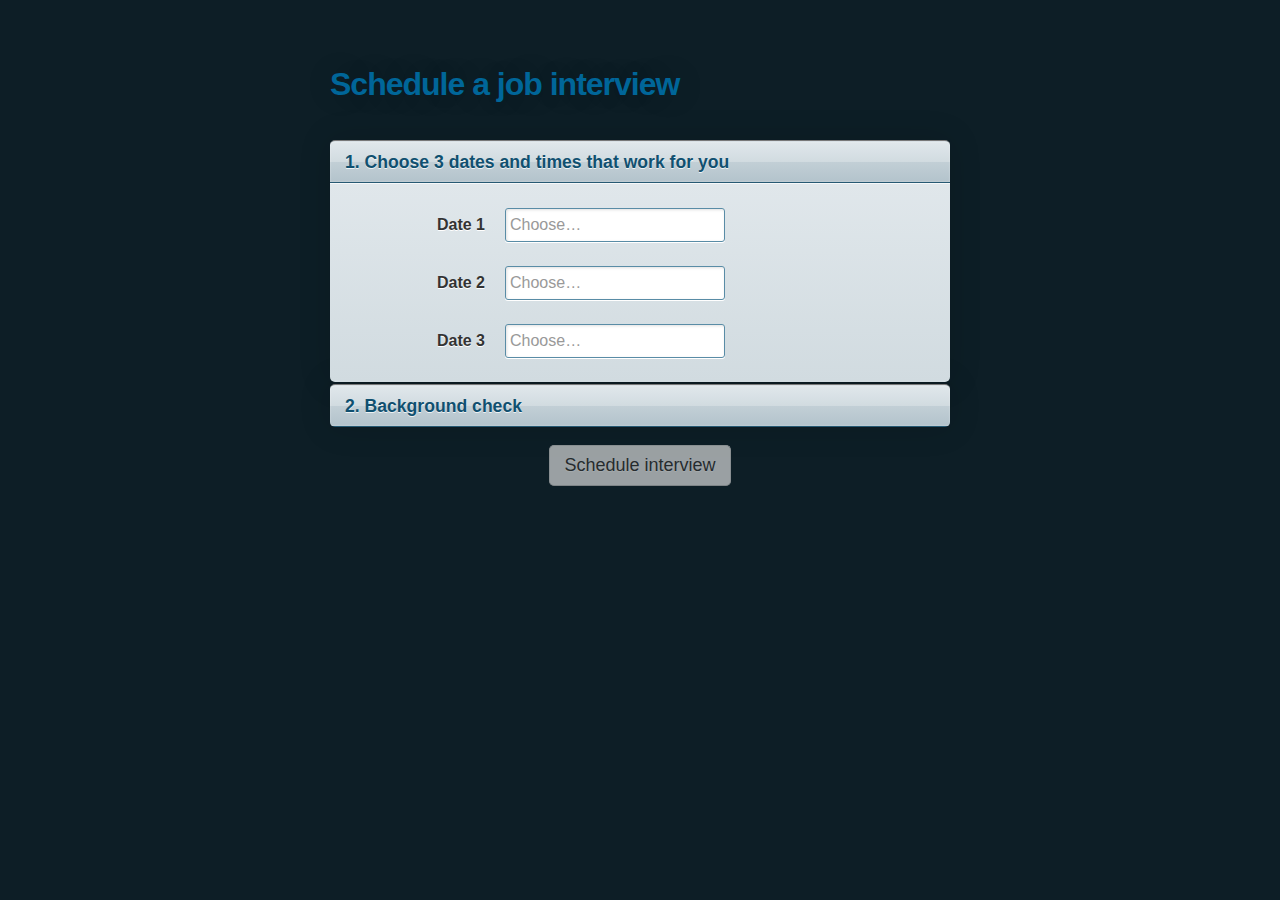
==== commit 1e6edcb6: "make it blue" ====
--- a/layouts/index.html
+++ b/layouts/index.html
@@ -71,8 +71,7 @@
                   </div>
                   <div class="phase">
                     <div class="control-group">
-                      <label class="control-label"><i class="icon-loading"></i>
-</label>
+                      <label class="control-label"><img class="loading" src="../img/loading.gif"></label>
                       <div class="controls">
                         <a class="btn disabled btn-bgcheck btn-primary">In Progress&hellip;</a>
                         <p class="help-block">Waiting for you to receive your latest credit score.</p>
--- a/assets/css/index.css
+++ b/assets/css/index.css
@@ -640,10 +640,10 @@
 }@keyframes progress-bar-stripes{0%{background-position:0 0}
 100%{background-position:40px 0}
 }.accordion{margin-bottom:}
-.accordion-group{margin-bottom:2px;border:1px solid #e5e5e5;-webkit-border-radius:4px;-moz-border-radius:4px;border-radius:4px;-webkit-box-shadow:rgba(0,0,0,0.15) 0 0 2em;-moz-box-shadow:rgba(0,0,0,0.15) 0 0 2em;box-shadow:rgba(0,0,0,0.15) 0 0 2em;-webkit-border-radius:5px;-moz-border-radius:5px;border-radius:5px;border-top:1px solid #787878;overflow:hidden}
-.accordion-heading{border-bottom:1px solid #3c3c3c;border-top:1px solid rgba(255,255,255,0.50);background:-webkit-gradient(linear, left top, left bottom, color-stop(0, #828282), color-stop(0.5, #5a5a5a), color-stop(0.5, #3c3c3c), color-stop(1, #505050));background:-webkit-linear-gradient(top, #828282 0%, #5a5a5a 50%, #3c3c3c 50%, #505050 100%);background:-moz-linear-gradient(top, #828282 0%, #5a5a5a 50%, #3c3c3c 50%, #505050 100%);background:linear-gradient(top, #828282 0%, #5a5a5a 50%, #3c3c3c 50%, #505050 100%);-webkit-box-shadow:inset rgba(0,0,0,0.15) 0 0 10px;-moz-box-shadow:inset rgba(0,0,0,0.15) 0 0 10px;box-shadow:inset rgba(0,0,0,0.15) 0 0 10px}
-.accordion-heading .accordion-toggle{display:block;padding:8px 15px;color:#666;font-weight:bold;font-size:110%;color:#fff;text-shadow:rgba(0,0,0,0.90) 0 0 5px}
-.accordion-inner{padding:1.5em 15px 0;border:1px solid #ccc;border-top:1px solid #fff;border-bottom:1px solid #aaa;background:#fff;background:-webkit-gradient(linear, left top, left bottom, color-stop(0, #ebebeb), color-stop(1, #e6e6e6));background:-webkit-linear-gradient(top, #ebebeb 0%, #e6e6e6 100%);background:-moz-linear-gradient(top, #ebebeb 0%, #e6e6e6 100%);background:linear-gradient(top, #ebebeb 0%, #e6e6e6 100%);-webkit-border-radius:0 0 5px 5px;-moz-border-radius:0 0 5px 5px;border-radius:0 0 5px 5px;zoom:1}
+.accordion-group{margin-bottom:2px;-webkit-border-radius:5px;-moz-border-radius:5px;border-radius:5px;-webkit-box-shadow:rgba(0,0,0,0.15) 0 0 2em;-moz-box-shadow:rgba(0,0,0,0.15) 0 0 2em;box-shadow:rgba(0,0,0,0.15) 0 0 2em;-webkit-border-radius:5px;-moz-border-radius:5px;border-radius:5px;border-top:1px solid #787878;overflow:hidden}
+.accordion-heading{border-bottom:1px solid #265973;border-top:1px solid rgba(255,255,255,0.50);background:-webkit-gradient(linear, left top, left bottom, color-stop(0, #828282), color-stop(0.5, #5a5a5a), color-stop(0.5, #3c3c3c), color-stop(1, #505050));background:-webkit-linear-gradient(top, #828282 0%, #5a5a5a 50%, #3c3c3c 50%, #505050 100%);background:-moz-linear-gradient(top, #828282 0%, #5a5a5a 50%, #3c3c3c 50%, #505050 100%);background:linear-gradient(top, #828282 0%, #5a5a5a 50%, #3c3c3c 50%, #505050 100%);background:-webkit-gradient(linear, left top, left bottom, color-stop(0, #e0e7eb), color-stop(0.5, #d1dbe0), color-stop(0.5, #c2cfd6), color-stop(1, #b3c3cc));background:-webkit-linear-gradient(top, #e0e7eb 0%, #d1dbe0 50%, #c2cfd6 50%, #b3c3cc 100%);background:-moz-linear-gradient(top, #e0e7eb 0%, #d1dbe0 50%, #c2cfd6 50%, #b3c3cc 100%);background:linear-gradient(top, #e0e7eb 0%, #d1dbe0 50%, #c2cfd6 50%, #b3c3cc 100%);-webkit-box-shadow:inset rgba(255,255,255,0.50) 0 0 2px;-moz-box-shadow:inset rgba(255,255,255,0.50) 0 0 2px;box-shadow:inset rgba(255,255,255,0.50) 0 0 2px}
+.accordion-heading .accordion-toggle{display:block;padding:8px 15px;color:#666;font-weight:bold;font-size:110%;color:#105070;text-shadow:rgba(255,255,255,0.75) 0 1px 0}
+.accordion-inner{padding:1.5em 15px 0;border-top:1px solid #f6f8f9;background:#fff;background:-webkit-gradient(linear, left top, left bottom, color-stop(0, #ebebeb), color-stop(1, #e6e6e6));background:-webkit-linear-gradient(top, #ebebeb 0%, #e6e6e6 100%);background:-moz-linear-gradient(top, #ebebeb 0%, #e6e6e6 100%);background:linear-gradient(top, #ebebeb 0%, #e6e6e6 100%);background:-webkit-gradient(linear, left top, left bottom, color-stop(0, #e0e7eb), color-stop(1, #d1dbe0));background:-webkit-linear-gradient(top, #e0e7eb 0%, #d1dbe0 100%);background:-moz-linear-gradient(top, #e0e7eb 0%, #d1dbe0 100%);background:linear-gradient(top, #e0e7eb 0%, #d1dbe0 100%);-webkit-border-radius:0 0 3px 3px;-moz-border-radius:0 0 3px 3px;border-radius:0 0 3px 3px;zoom:1}
 .accordion-inner:before,.accordion-inner:after{content:"";display:table}
 .accordion-inner:after{clear:both}
 .carousel{position:relative;margin-bottom:24px;line-height:1}
@@ -671,10 +671,11 @@
 .hide{display:none}
 .show{display:block}
 .invisible{visibility:hidden}
-body{padding-top:60px;padding-bottom:40px;background:#fff;background:-webkit-gradient(linear, left top, left bottom, color-stop(0, #f0f0f0), color-stop(1, #fff)) no-repeat;background:-webkit-linear-gradient(top, #f0f0f0 0%, #fff 100%) no-repeat;background:-moz-linear-gradient(top, #f0f0f0 0%, #fff 100%) no-repeat;background:linear-gradient(top, #f0f0f0 0%, #fff 100%) no-repeat}
-h1{margin-bottom:1em;letter-spacing:-1px;color:#333;text-shadow:rgba(255,255,255,0.90) 0 1px 0,rgba(0,0,0,0.15) 0 0 1em}
+body{padding-top:60px;padding-bottom:40px;background:#fff;background:-webkit-gradient(linear, left top, left bottom, color-stop(0, #f0f0f0), color-stop(1, #fff)) no-repeat;background:-webkit-linear-gradient(top, #f0f0f0 0%, #fff 100%) no-repeat;background:-moz-linear-gradient(top, #f0f0f0 0%, #fff 100%) no-repeat;background:linear-gradient(top, #f0f0f0 0%, #fff 100%) no-repeat;background:#0d1e26}
+h1{margin-bottom:1em;letter-spacing:-1px;color:#069;text-shadow:rgba(0,0,0,0.15) 0 0 1em}
 p.help-block{color:#666;text-shadow:#fff 0 1px 0}
 form label.control-label{font-weight:bold;text-shadow:#fff 0 1px 0}
-form input{-webkit-box-shadow:#fff 0 1px 0,inset rgba(0,0,0,0.12) 1px 1px 3px;-moz-box-shadow:#fff 0 1px 0,inset rgba(0,0,0,0.12) 1px 1px 3px;box-shadow:#fff 0 1px 0,inset rgba(0,0,0,0.12) 1px 1px 3px}
+form input{-webkit-box-shadow:#fff 0 1px 0,inset rgba(0,0,0,0.12) 1px 1px 3px;-moz-box-shadow:#fff 0 1px 0,inset rgba(0,0,0,0.12) 1px 1px 3px;box-shadow:#fff 0 1px 0,inset rgba(0,0,0,0.12) 1px 1px 3px;}
+form input[type=text]{border:1px solid #598ca6}
 form #submit-row{padding:1em 0;text-align:center;}
 form #submit-row input[type="submit"]{zoom:1}
--- a/assets/css/anytime.css
+++ b/assets/css/anytime.css
@@ -60,12 +60,13 @@
 
 div.AnyTime-win
 {
-  background-color:#F0F0F1;
-  border:3px solid #C0C0C0;
+  background-color:#e0e7eb;
+  border:3px solid #e0e7eb;
   font:normal normal normal xx-small/normal sans-serif;
   padding-bottom:0.2em;
   -moz-border-radius:6px;
   -webkit-border-radius:6px;
+  -webkit-box-shadow: #000 0 0 2em;
 }
 
 /*
@@ -102,15 +103,14 @@
 
 .AnyTime-pkr .AnyTime-hdr
 {
-  background-color:#D0D0D1;
-  color:#606062;
+  color:#105070;
   font-family:Arial,Helvetica,sans-serif;
   font-size:medium;
   font-weight:normal;
+  text-align: center;
   height:1em;
   margin:0;
   padding:0 0 0.4em 0;
-  text-align:center;
   -moz-border-radius:2px;
   -webkit-border-radius:2px;
 }
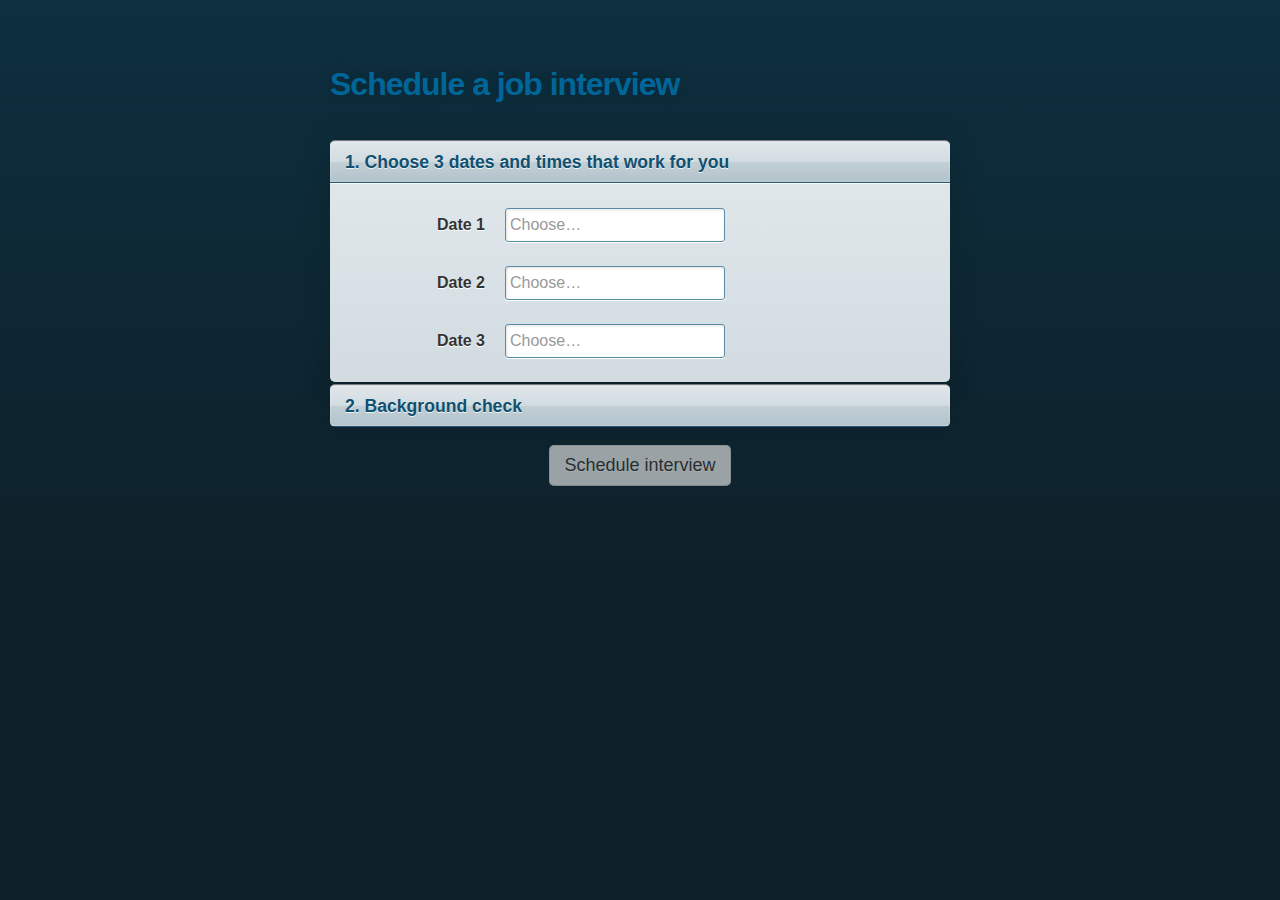
==== commit ac54a310: "added loading" ====
--- a/layouts/index.html
+++ b/layouts/index.html
@@ -71,7 +71,8 @@
                   </div>
                   <div class="phase">
                     <div class="control-group">
-                      <label class="control-label"><img class="loading" src="../img/loading.gif"></label>
+                      <label class="control-label"><i class="icon-loading"></i>
+</label>
                       <div class="controls">
                         <a class="btn disabled btn-bgcheck btn-primary">In Progress&hellip;</a>
                         <p class="help-block">Waiting for you to receive your latest credit score.</p>
--- a/assets/css/index.css
+++ b/assets/css/index.css
@@ -671,8 +671,8 @@
 .hide{display:none}
 .show{display:block}
 .invisible{visibility:hidden}
-body{padding-top:60px;padding-bottom:40px;background:#fff;background:-webkit-gradient(linear, left top, left bottom, color-stop(0, #f0f0f0), color-stop(1, #fff)) no-repeat;background:-webkit-linear-gradient(top, #f0f0f0 0%, #fff 100%) no-repeat;background:-moz-linear-gradient(top, #f0f0f0 0%, #fff 100%) no-repeat;background:linear-gradient(top, #f0f0f0 0%, #fff 100%) no-repeat;background:#0d1e26}
-h1{margin-bottom:1em;letter-spacing:-1px;color:#069;text-shadow:rgba(0,0,0,0.15) 0 0 1em}
+body{padding-top:60px;padding-bottom:40px;background:#fff;background:-webkit-gradient(linear, left top, left bottom, color-stop(0, #f0f0f0), color-stop(1, #fff)) no-repeat;background:-webkit-linear-gradient(top, #f0f0f0 0%, #fff 100%) no-repeat;background:-moz-linear-gradient(top, #f0f0f0 0%, #fff 100%) no-repeat;background:linear-gradient(top, #f0f0f0 0%, #fff 100%) no-repeat;background:#0e212a -webkit-gradient(linear, left top, left bottom, color-stop(0, #0d2f3f), color-stop(1, #0e212a)) no-repeat;background:#0e212a -webkit-linear-gradient(top, #0d2f3f 0%, #0e212a 100%) no-repeat;background:#0e212a -moz-linear-gradient(top, #0d2f3f 0%, #0e212a 100%) no-repeat;background:#0e212a linear-gradient(top, #0d2f3f 0%, #0e212a 100%) no-repeat;min-height:100%}
+h1{margin-bottom:1em;letter-spacing:-1px;color:#069;text-shadow:rgba(0,0,0,0.15) 0 0 .5em}
 p.help-block{color:#666;text-shadow:#fff 0 1px 0}
 form label.control-label{font-weight:bold;text-shadow:#fff 0 1px 0}
 form input{-webkit-box-shadow:#fff 0 1px 0,inset rgba(0,0,0,0.12) 1px 1px 3px;-moz-box-shadow:#fff 0 1px 0,inset rgba(0,0,0,0.12) 1px 1px 3px;box-shadow:#fff 0 1px 0,inset rgba(0,0,0,0.12) 1px 1px 3px;}
